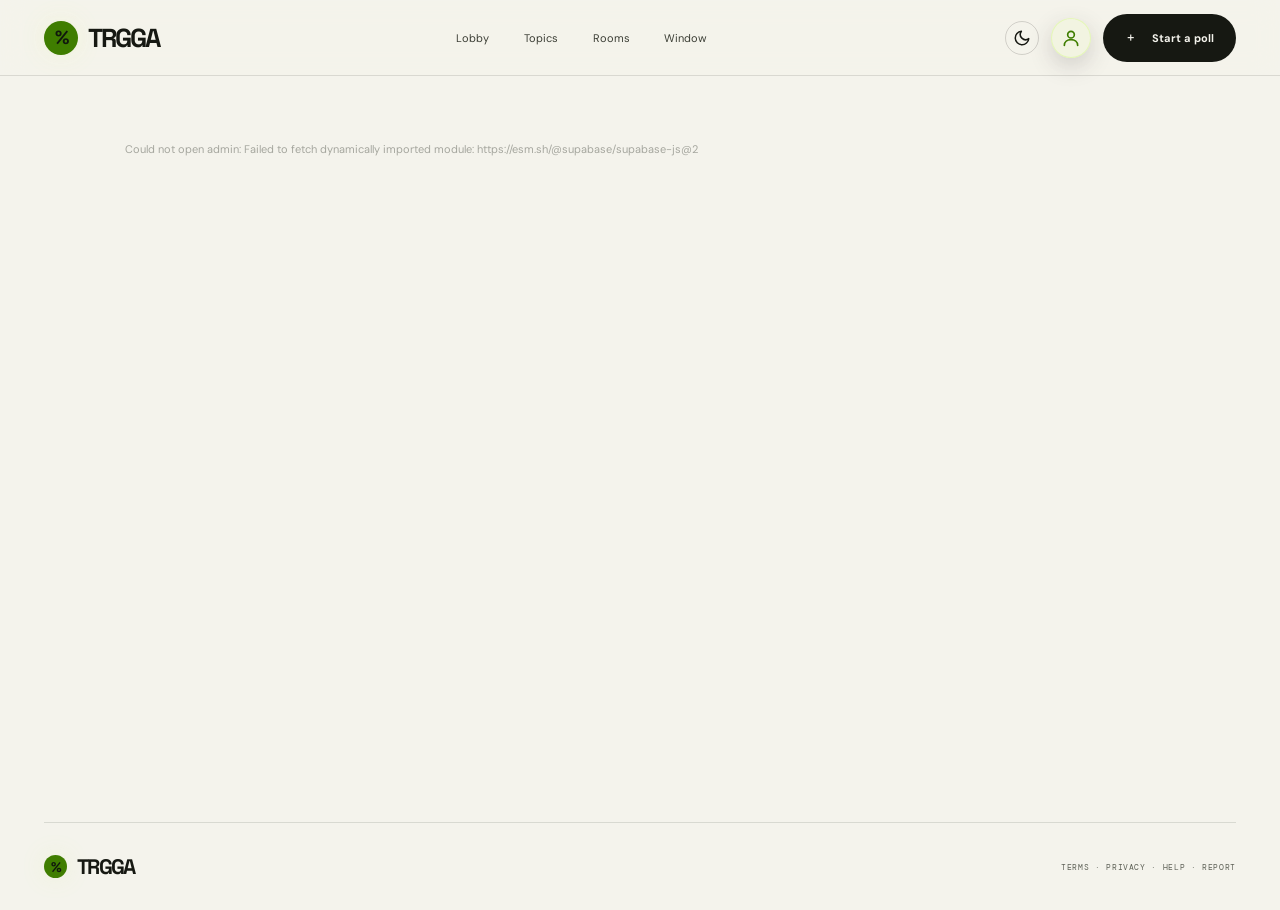
==== admin.html @ 1d407a71 "App-wide vibes: aurora glow, scroll progress, reveal, hover polish, vote confetti Co-authored-by: Co" ====
<!DOCTYPE html>
<html lang="en">
<head>
  <meta charset="UTF-8">
  <meta name="viewport" content="width=device-width, initial-scale=1.0">
  <meta name="theme-color" content="#11120f"><meta name="apple-mobile-web-app-title" content="Trgga"><link rel="manifest" href="manifest.webmanifest"><link rel="icon" href="icon-192.png" type="image/png"><link rel="apple-touch-icon" href="icon-192.png">
  <meta name="description" content="TRGGA admin control room.">
  <title>Admin — TRGGA</title>
  <link rel="preconnect" href="https://fonts.googleapis.com">
  <link rel="preconnect" href="https://fonts.gstatic.com" crossorigin>
  <link href="https://fonts.googleapis.com/css2?family=DM+Mono:wght@400;500&family=DM+Sans:wght@400;500;600;700;800&family=Space+Grotesk:wght@500;600;700&display=swap" rel="stylesheet">
  <link rel="stylesheet" href="style.css">
<script src="theme.js?v=2"></script></head>
<body class="profile-page admin-page">
  <header class="site-header">
    <a class="wordmark" href="index.html" aria-label="TRGGA home">TRGGA</a>
    <nav class="main-nav" aria-label="Main navigation">
      <a href="index.html">Lobby</a><a href="topics.html">Topics</a><a href="community.html">Rooms</a><a class="iwindow-link" href="window.html">Window</a>
    </nav>
    <div class="header-actions"><a class="button button-profile icon-only" href="profile.html" aria-label="Open your profile"><svg viewBox="0 0 24 24" width="20" height="20" fill="none" stroke="currentColor" stroke-width="2" stroke-linecap="round" stroke-linejoin="round" aria-hidden="true"><circle cx="12" cy="8" r="4"/><path d="M4 21c0-4.4 3.6-7 8-7s8 2.6 8 7"/></svg></a><a class="button button-dark button-small" href="create.html">＋ <span>Start a poll</span></a></div>
  </header>

  <main class="profile-shell">
    <div class="profile-status" id="admin-status" role="status" aria-live="polite">Checking access…</div>
    <section class="profile-signed-out" id="admin-gate" hidden><h1>Not authorised</h1><p>This area is for TRGGA admins only.</p><a class="button button-lime" href="index.html">Back to the Lobby</a></section>
    <div class="profile-dashboard" id="admin-panel" hidden>
      <section class="profile-hero"><div><span class="eyebrow"><span class="live-dot"></span> ADMIN ONLY</span><h1>Control room</h1><p class="profile-member-since">Moderate reported polls and publish official ones.</p></div></section>
      <section class="profile-panel"><div class="profile-panel-heading"><div><span class="eyebrow">AT A GLANCE</span><h2>Platform overview</h2></div></div><div class="stat-grid" id="admin-stats"></div><div class="daily-chart" id="admin-chart" aria-label="Votes per day, last 14 days"></div></section>
      <section class="profile-panel"><div class="profile-panel-heading"><div><span class="eyebrow">TRGGA DESK</span><h2>Official polls: how they are doing</h2></div></div><div class="admin-queue" id="admin-official"></div></section>
      <section class="profile-panel"><div class="profile-panel-heading"><div><span class="eyebrow">ALL POLLS</span><h2>Poll performance</h2></div></div><div class="admin-queue" id="admin-polls"></div></section>
      <section class="profile-panel"><div class="profile-panel-heading"><div><span class="eyebrow">COMMUNITY</span><h2>Newest members</h2></div></div><div class="admin-queue" id="admin-members"></div></section>
      <section class="profile-panel"><div class="profile-panel-heading"><div><span class="eyebrow">OFFICIAL POLL</span><h2>Publish from the TRGGA desk</h2></div></div>
        <form class="profile-form" id="official-form">
          <label for="official-question">Question<input id="official-question" maxlength="110" required></label>
          <fieldset class="official-options"><legend>Options (2-4) with optional images</legend>
<div class="official-row"><input class="official-option" maxlength="40" required placeholder="Option 1"><label class="official-image-label">Image<input class="official-image" type="file" accept="image/jpeg,image/png,image/webp"></label><img class="official-preview" alt="" hidden></div>
<div class="official-row"><input class="official-option" maxlength="40" required placeholder="Option 2"><label class="official-image-label">Image<input class="official-image" type="file" accept="image/jpeg,image/png,image/webp"></label><img class="official-preview" alt="" hidden></div>
<div class="official-row"><input class="official-option" maxlength="40" placeholder="Option 3 (optional)"><label class="official-image-label">Image<input class="official-image" type="file" accept="image/jpeg,image/png,image/webp"></label><img class="official-preview" alt="" hidden></div>
<div class="official-row"><input class="official-option" maxlength="40" placeholder="Option 4 (optional)"><label class="official-image-label">Image<input class="official-image" type="file" accept="image/jpeg,image/png,image/webp"></label><img class="official-preview" alt="" hidden></div>
</fieldset>
          <label for="official-tag">Label<select id="official-tag"><option>THE DAILY PULSE</option><option>THE GOAT DEBATE</option><option>FUTURE CHECK</option><option>CULTURE CHECK</option><option>BIG QUESTION</option><option selected>OFFICIAL POLL</option></select></label>
          <label for="official-category">Category<select id="official-category"></select></label>
          <label for="official-duration">Voting stays open<select id="official-duration"><option value="">No time limit</option><option value="24">24 hours</option><option value="72">3 days</option><option value="168">7 days</option></select></label>
          <p class="profile-form-status" id="official-status" role="status" aria-live="polite"></p>
          <button class="button button-lime button-small" type="submit">Publish ↗</button>
        </form></section>
      <section class="profile-panel"><div class="profile-panel-heading"><div><span class="eyebrow">FROM THE FOOTER FORM</span><h2>Member reports</h2></div></div><div class="admin-queue" id="admin-reports"></div></section>
      <section class="profile-panel"><div class="profile-panel-heading"><div><span class="eyebrow">MODERATION</span><h2>Reported polls</h2></div></div><div class="admin-queue" id="admin-queue"></div></section>
      <section class="profile-panel"><div class="profile-panel-heading"><div><span class="eyebrow">MODERATION</span><h2>Reported takes</h2></div></div><div class="admin-queue" id="admin-takes"></div></section>
    </div>
  </main>
  <footer class="site-footer shell"><a class="wordmark" href="index.html">TRGGA</a><span><a href="terms.html">TERMS</a> · <a href="privacy.html">PRIVACY</a> · <a href="help.html">HELP</a> · <a href="report.html">REPORT</a></span></footer>
  <script src="auth-config.js"></script>
  <script type="module" src="admin.js"></script>
  <script type="module" src="site-nav.js?v=7"></script>
</body>
</html>
---- style.css ----
:root {
  color-scheme: dark;
  --ink: #11120f;
  --paper: #f0f0e9;
  --muted: #92948b;
  --line: rgba(240, 240, 233, .13);
  --lime: #c8f169;
  --mono: "DM Mono", "Courier New", monospace;
  --display: "Space Grotesk", "DM Sans", sans-serif;
  --body: "DM Sans", Arial, sans-serif;
}

* { box-sizing: border-box; }
html { scroll-behavior: smooth; }
body { margin: 0; background: var(--ink); color: var(--paper); font-family: var(--body); -webkit-font-smoothing: antialiased; }
a { color: inherit; text-decoration: none; }
button, input, select { font: inherit; }
button, a { -webkit-tap-highlight-color: transparent; }
button:focus-visible, a:focus-visible, input:focus-visible, select:focus-visible { outline: 2px solid var(--lime); outline-offset: 4px; }
.shell { width: min(1216px, calc(100% - 80px)); margin-inline: auto; }
.announcement { height: 34px; background: var(--lime); color: #15170f; display: flex; align-items: center; justify-content: center; gap: 10px; font: 500 9px var(--mono); letter-spacing: .13em; }
.announcement .live-dot { background: #171a10; }
.announcement a { margin-left: 4px; font-weight: 500; text-decoration: underline; text-underline-offset: 3px; }
.live-dot { display: inline-block; width: 7px; height: 7px; border-radius: 50%; background: var(--lime); box-shadow: 0 0 12px rgba(200, 241, 105, .62); }
.site-header { height: 77px; padding: 0 max(40px, calc((100vw - 1216px) / 2)); display: flex; align-items: center; justify-content: space-between; border-bottom: 1px solid var(--line); }
.wordmark { display: inline-flex; align-items: center; gap: 9px; font: 700 27px var(--display); letter-spacing: -.09em; }
.wordmark::before { content: "%"; width: 27px; height: 27px; display: grid; place-items: center; border: 1px solid rgba(200,241,105,.55); border-radius: 50%; color: var(--lime); font: 700 17px/1 var(--display); letter-spacing: -.08em; }
.main-nav { display: flex; align-items: center; gap: 36px; height: 100%; }
.main-nav a, .nav-login { color: #92948b; font-size: 12px; transition: color .2s; }
.main-nav a:hover, .nav-login:hover, .main-nav a.active { color: var(--paper); }
.auth-checking a[href="login.html"], .is-signed-in a[href="login.html"] { display: none !important; }
.main-nav a.active { position: relative; }
.main-nav a.active::after { content: ""; position: absolute; height: 2px; left: 0; right: 0; bottom: -30px; background: var(--lime); }
.mobile-menu { display: none; }
.header-actions { display: flex; align-items: center; gap: 22px; }
.button { min-height: 48px; display: inline-flex; align-items: center; justify-content: center; gap: 23px; padding: 0 21px; border: 0; border-radius: 2px; font-size: 12px; font-weight: 700; cursor: pointer; transition: transform .2s, background .2s, color .2s; }
.button:hover { transform: translateY(-2px); }
.button-lime { background: var(--lime); color: #14160f; }
.button-lime:hover { background: #d8ff86; }
.button-dark { background: var(--paper); color: var(--ink); }
.button-dark:hover { background: var(--lime); }
.button-small { min-height: 37px; gap: 8px; padding-inline: 14px; font-size: 11px; }
.button-profile { min-height: 35px; gap: 9px; padding: 0 13px; border: 1px solid rgba(200,241,105,.42); background: rgba(200,241,105,.07); color: var(--lime); font-size: 10px; }
.button-profile:hover { border-color: var(--lime); background: rgba(200,241,105,.14); }
.button-profile span { color: var(--paper); }
.hero { min-height: 578px; position: relative; display: grid; grid-template-columns: 1.12fr .88fr; align-items: center; gap: 64px; padding-block: 75px 82px; }
.hero-copy { position: relative; z-index: 1; padding-top: 6px; }
.eyebrow { display: inline-flex; align-items: center; gap: 9px; color: var(--muted); font: 400 9px var(--mono); letter-spacing: .13em; }
.hero h1 { margin: 25px 0 19px; font: 600 clamp(52px, 6.1vw, 81px)/.98 var(--display); letter-spacing: -.075em; }
.highlight { color: var(--lime); }
.hero-description { max-width: 410px; color: #a5a69e; font-size: 14px; line-height: 1.8; }
.hero-actions { display: flex; align-items: center; gap: 26px; margin-top: 29px; }
.text-link { color: var(--paper); font-size: 11px; }
.text-link span { margin-left: 8px; color: var(--lime); }
.hero-proof { display: flex; align-items: center; gap: 15px; margin-top: 48px; }
.avatar-stack { display: flex; padding-left: 3px; }
.avatar-stack span { width: 29px; height: 29px; margin-left: -4px; border: 2px solid var(--ink); border-radius: 50%; display: grid; place-items: center; background: #474b3c; color: var(--lime); font: 500 10px var(--mono); }
.avatar-stack span:nth-child(2) { background: #755c4f; color: #ffe2c9; }
.avatar-stack span:nth-child(3) { background: #455d60; color: #d5f0ed; }
.avatar-stack span:nth-child(4) { background: #282a25; color: var(--paper); }
.hero-proof p { margin: 0; font-size: 10px; line-height: 1.65; }
.hero-proof p strong { font-weight: 600; }
.hero-proof p span { color: var(--muted); }
.pulse-card { min-height: 380px; position: relative; overflow: hidden; padding: 24px 27px; background: #c8f169; color: #15170f; display: flex; flex-direction: column; justify-content: space-between; isolation: isolate; }
.pulse-card::before { content: ""; position: absolute; z-index: -1; width: 310px; height: 310px; right: -129px; top: 84px; border: 1px solid rgba(17, 18, 15, .12); border-radius: 50%; box-shadow: 0 0 0 25px rgba(17,18,15,.025), 0 0 0 51px rgba(17,18,15,.025), 0 0 0 80px rgba(17,18,15,.022); }
.pulse-topline, .pulse-bottom { display: flex; align-items: center; justify-content: space-between; position: relative; z-index: 1; }
.pulse-topline .eyebrow { color: #414935; }
.pulse-date, .pulse-bottom { font: 400 8px var(--mono); letter-spacing: .09em; }
.pulse-question { position: relative; z-index: 1; margin: 37px 0 26px; font: 600 clamp(33px, 4vw, 47px)/1.03 var(--display); letter-spacing: -.07em; }
.serif-italic { font-family: Georgia, serif; font-weight: 400; font-style: italic; letter-spacing: -.06em; }
.meter-label { display: flex; align-items: center; justify-content: space-between; font: 500 8px var(--mono); letter-spacing: .08em; }
.meter-label strong { font: 600 17px var(--display); letter-spacing: -.05em; }
.meter-label small { font: 500 8px var(--mono); letter-spacing: .06em; }
.meter-track { height: 6px; margin-top: 9px; background: rgba(17, 18, 15, .15); }
.meter-track span { display: block; height: 100%; background: #171a10; }
.meter-caption { display: flex; justify-content: space-between; margin-top: 7px; color: #4c533d; font: 400 8px var(--mono); }
.pulse-bottom { margin-top: 27px; padding-top: 15px; border-top: 1px solid rgba(17, 18, 15, .2); }
.pulse-bottom > span { display: flex; align-items: center; gap: 7px; }
.pulse-bottom .live-dot { width: 6px; height: 6px; background: #171a10; box-shadow: none; }
.pulse-bottom a { font-weight: 500; }
.pulse-stamp { position: absolute; right: 12px; bottom: 63px; color: rgba(17, 18, 15, .045); font: 700 224px/.8 var(--display); letter-spacing: -.12em; pointer-events: none; }
.hero-index { position: absolute; bottom: 23px; left: 0; color: #63655e; font: 400 8px var(--mono); letter-spacing: .1em; }
.ticker { overflow: hidden; background: var(--lime); color: #14160f; }
.ticker-track { width: max-content; min-height: 42px; display: flex; align-items: center; gap: 32px; animation: marquee 37s linear infinite; font: 500 9px var(--mono); letter-spacing: .12em; }
.ticker-track b { margin-left: 29px; font-size: 12px; }
@keyframes marquee { to { transform: translateX(-50%); } }
.content-section { padding-block: 106px 94px; }
.section-heading { display: flex; align-items: flex-end; justify-content: space-between; }
.section-kicker { margin-bottom: 21px; }
.section-heading h2, .topics-intro h2 { margin: 0; font: 600 clamp(39px, 5vw, 57px)/1.02 var(--display); letter-spacing: -.075em; }
.section-aside { margin: 0 0 5px; color: var(--muted); font-size: 11px; line-height: 1.9; }
.feed-toolbar { display: flex; justify-content: space-between; align-items: center; gap: 20px; margin-top: 39px; padding: 14px 0; border-block: 1px solid var(--line); }
.filter-list { display: flex; gap: 7px; overflow-x: auto; scrollbar-width: none; }
.filter-list::-webkit-scrollbar { display: none; }
.filter-chip { flex: 0 0 auto; padding: 9px 12px; border: 1px solid transparent; border-radius: 2px; background: none; color: #888a82; font-size: 10px; cursor: pointer; }
.filter-chip:hover, .filter-chip.active { border-color: var(--line); color: var(--paper); }
.filter-chip.active { background: rgba(255,255,255,.05); }
.filter-count { margin-left: 6px; color: var(--lime); font: 400 8px var(--mono); }
.search-box { width: 190px; height: 34px; flex: 0 0 auto; display: flex; align-items: center; gap: 8px; padding: 0 10px; border: 1px solid var(--line); color: #8c8e85; }
.search-box > span { font-size: 19px; transform: rotate(-20deg); }
.search-box input { width: 100%; border: 0; outline: 0; background: transparent; color: var(--paper); font-size: 10px; }
.search-box input::placeholder { color: #777970; }
.poll-grid { display: grid; grid-template-columns: repeat(3, minmax(0, 1fr)); gap: 13px; margin-top: 14px; }
.poll-card { min-height: 275px; position: relative; display: flex; flex-direction: column; padding: 21px 19px 15px; background: #171814; border: 1px solid rgba(240,240,233,.08); transition: border-color .2s, transform .2s; }
.poll-card:hover { border-color: rgba(200,241,105,.4); transform: translateY(-3px); }
.poll-card-top { display: flex; justify-content: space-between; gap: 8px; }
.poll-label, .category-label { font: 400 8px var(--mono); letter-spacing: .1em; }
.poll-label { color: var(--lime); }
.category-label { color: #777970; }
.poll-question { min-height: 51px; margin: 18px 0 6px; font: 600 19px/1.25 var(--display); letter-spacing: -.045em; }
.poll-meta { margin: 0 0 16px; color: #74766e; font: 400 8px var(--mono); letter-spacing: .03em; }
.poll-options { display: grid; gap: 7px; }
.poll-option { position: relative; overflow: hidden; width: 100%; min-height: 38px; display: flex; align-items: stretch; gap: 11px; padding: 9px; border: 1px solid rgba(240,240,233,.13); background: transparent; color: var(--paper); text-align: left; cursor: pointer; }
.poll-option:not(:disabled):hover { border-color: var(--lime); }
.poll-option:disabled { cursor: default; }
.option-content { position: relative; z-index: 1; min-width: 0; flex: 1; display: grid; align-content: center; gap: 8px; }
.option-image { width: 100%; max-height: 104px; aspect-ratio: 16 / 9; display: block; object-fit: cover; background: #25271f; }
.option-top { position: relative; z-index: 1; display: flex; justify-content: space-between; gap: 10px; font-size: 10px; }
.option-percent { color: #92948b; font: 400 9px var(--mono); }
.option-track { position: absolute; inset: 0; }
.option-fill { display: block; height: 100%; background: rgba(200,241,105,.13); transition: width .55s cubic-bezier(.2,.75,.25,1); }
.poll-option.selected { border-color: rgba(200,241,105,.6); }
.poll-option.selected .option-percent { color: var(--lime); }
.poll-card-footer { display: flex; justify-content: space-between; gap: 10px; margin-top: auto; padding-top: 15px; color: #777970; font: 400 7px var(--mono); letter-spacing: .06em; }
.poll-share { display: flex; align-items: center; gap: 7px; flex-wrap: wrap; margin-top: 12px; }
.poll-share-native, .poll-share-link { min-height: 27px; display: inline-flex; align-items: center; justify-content: center; padding: 0 9px; border: 1px solid rgba(200,241,105,.25); background: transparent; color: #d7e9b1; font: 500 8px var(--mono); cursor: pointer; }
.poll-share-native:hover, .poll-share-link:hover { border-color: var(--lime); color: var(--lime); }
.vote-hint { color: #a9aaa3; }
.poll-report { position: relative; flex: 0 0 auto; }
.poll-report summary { color: #7d7f76; cursor: pointer; list-style: none; font: 400 16px/1 var(--mono); padding: 2px 6px; }
.poll-report summary::-webkit-details-marker { display: none; }
.poll-report summary:hover { color: var(--lime); }
.report-form { position: absolute; z-index: 3; right: 0; bottom: 19px; width: 210px; display: grid; gap: 7px; padding: 11px; border: 1px solid var(--line); background: #11120f; box-shadow: 0 10px 26px #0009; }
.report-form select, .report-form textarea { width: 100%; min-height: 30px; padding: 7px; border: 1px solid var(--line); background: #171814; color: var(--paper); font: 400 9px var(--body); }
.report-form textarea { min-height: 55px; resize: vertical; }
.report-form button { min-height: 29px; border: 0; background: var(--lime); color: var(--ink); font-size: 9px; font-weight: 700; cursor: pointer; }
.report-form button:disabled { cursor: wait; opacity: .65; }
.report-message { color: #c4c5bd; font: 400 8px/1.5 var(--body); }
.poll-option.selected ~ .poll-option .option-fill { background: rgba(240,240,233,.1); }
.empty-state { padding: 52px 20px; text-align: center; }
.empty-state > span { font: 600 22px var(--display); }
.empty-state p { color: var(--muted); font-size: 12px; }
.empty-state .button { margin-top: 12px; }
.feed-footer { display: flex; justify-content: space-between; margin-top: 23px; color: #777970; font: 400 8px var(--mono); letter-spacing: .07em; }
.feed-footer a { color: var(--paper); font: 500 10px var(--body); letter-spacing: 0; }
.feed-footer a span { margin-left: 8px; color: var(--lime); }
.manifesto { position: relative; overflow: hidden; background: #20221b; }
.manifesto-inner { position: relative; min-height: 395px; display: flex; flex-direction: column; align-items: flex-start; justify-content: center; padding-block: 65px; }
.manifesto .eyebrow { color: var(--lime); }
.manifesto h2 { position: relative; z-index: 1; margin: 19px 0 13px; font: 600 clamp(43px, 5vw, 62px)/.99 var(--display); letter-spacing: -.075em; }
.manifesto h2 span { color: var(--lime); font-family: Georgia, serif; font-weight: 400; font-style: italic; }
.manifesto p { position: relative; z-index: 1; max-width: 390px; margin: 0 0 24px; color: #a4a69c; font-size: 12px; line-height: 1.8; }
.manifesto-orbit { position: absolute; width: 330px; height: 330px; right: 9%; top: 32px; border: 1px solid rgba(200,241,105,.19); border-radius: 50%; color: #aab290; font: 400 8px var(--mono); letter-spacing: .13em; }
.manifesto-orbit::before, .manifesto-orbit::after { content: ""; position: absolute; inset: 32px; border: 1px solid rgba(200,241,105,.12); border-radius: 50%; }
.manifesto-orbit::after { inset: 72px; }
.manifesto-orbit span { position: absolute; }
.manifesto-orbit span:nth-child(1) { top: 14%; left: 37%; }
.manifesto-orbit span:nth-child(2) { right: -8%; top: 50%; }
.manifesto-orbit span:nth-child(3) { bottom: 12%; left: 39%; }
.manifesto-orbit i { position: absolute; top: 43%; left: 43%; color: var(--lime); font-size: 46px; font-style: normal; }
.topics-section { display: grid; grid-template-columns: .7fr 1.3fr; gap: 58px; padding-block: 102px; }
.topics-intro .eyebrow { margin-bottom: 20px; }
.topics-intro h2 { margin-bottom: 24px; }
.topic-grid { display: grid; grid-template-columns: 1fr 1fr; gap: 10px; }
.topic-tile { min-height: 185px; position: relative; overflow: hidden; display: flex; flex-direction: column; justify-content: space-between; padding: 16px; transition: transform .2s; }
.topic-tile:hover { transform: translateY(-3px); }
.topic-culture { background: #c8f169; color: #14160f; }
.topic-sports { background: #303c37; }
.topic-music { background: #4b3835; }
.topic-tech { background: #d8d0be; color: #14160f; }
.topic-number, .topic-link { position: relative; z-index: 1; font: 400 8px var(--mono); letter-spacing: .1em; }
.topic-tile strong { position: relative; z-index: 1; font: 600 21px/1.05 var(--display); letter-spacing: -.05em; }
.topic-link { letter-spacing: 0; }
.topic-art { position: absolute; right: -6px; top: 15px; color: rgba(17,18,15,.1); font: 170px/.8 var(--display); }
.topic-sports .topic-art, .topic-music .topic-art { color: rgba(240,240,233,.1); }
.closing-cta { min-height: 158px; position: relative; overflow: hidden; display: flex; align-items: center; justify-content: space-between; gap: 20px; margin-bottom: 54px; padding: 28px 36px; background: var(--lime); color: #14160f; }
.closing-cta .eyebrow { color: #515a3f; }
.closing-cta h2 { margin: 8px 0 0; font: 600 38px/.98 var(--display); letter-spacing: -.075em; }
.closing-mark { position: absolute; right: 26%; top: -44px; color: rgba(17,18,15,.05); font: 700 185px/.9 var(--display); letter-spacing: -.12em; pointer-events: none; }
.closing-cta .button { position: relative; z-index: 1; }
.site-footer { min-height: 76px; display: flex; align-items: center; justify-content: space-between; gap: 20px; border-top: 1px solid var(--line); color: #73756d; font: 400 8px var(--mono); letter-spacing: .08em; }
.site-footer .wordmark { color: var(--paper); font: 700 21px var(--display); }
.site-footer .wordmark::before { width: 23px; height: 23px; font-size: 14px; }
.backend-notice { display: flex; align-items: center; gap: 10px; margin-top: 18px; padding: 11px 13px; border: 1px solid var(--line); color: #b5b7ad; font-size: 10px; }
.backend-notice[hidden] { display: none; }
.backend-notice[data-mode="demo"] { border-color: rgba(200,241,105,.22); }
.backend-notice[data-mode="live"] { border-color: rgba(123,195,149,.3); }
.backend-notice[data-mode="error"] { border-color: rgba(240,133,112,.45); color: #f1b0a3; }
.backend-indicator { width: 7px; height: 7px; flex: 0 0 auto; border-radius: 50%; background: var(--lime); }
.backend-notice[data-mode="live"] .backend-indicator { background: #81d39d; }
.backend-notice[data-mode="error"] .backend-indicator { background: #f08570; }
.backend-message { flex: 1; line-height: 1.5; }
.backend-notice > a { flex: 0 0 auto; color: var(--lime); font-size: 9px; }

/* Shared styles for supporting pages. */
.navbar { min-height: 77px; display: flex; align-items: center; justify-content: space-between; padding: 0 max(28px, calc((100vw - 1120px) / 2)); border-bottom: 1px solid var(--line); }
.navbar .logo { font: 700 27px var(--display); letter-spacing: -.09em; }
.nav-links { display: flex; align-items: center; gap: 28px; }
.nav-links a { color: var(--muted); font-size: 12px; }
.nav-links a:hover, .nav-links a.active { color: var(--paper); }
.hero-small { width: min(1120px, calc(100% - 56px)); margin: 76px auto 30px; }
.hero-small h1 { margin: 0; font: 600 clamp(44px, 7vw, 72px)/1 var(--display); letter-spacing: -.075em; }
.hero-small p, .auth-card > p { color: var(--muted); }
.card-grid, .topic-list, .feed, .stats-grid { width: min(1120px, calc(100% - 56px)); margin: 28px auto 70px; display: grid; grid-template-columns: repeat(auto-fit,minmax(210px,1fr)); gap: 12px; }
.glass-card { padding: 22px; border: 1px solid var(--line); background: #171814; }
.card-grid .glass-card, .topic-list .glass-card { display: flex; min-height: 104px; flex-direction: column; justify-content: space-between; gap: 12px; font-weight: 600; transition: border-color .2s, transform .2s; }
.card-grid .glass-card:hover, .topic-list .glass-card:hover { transform: translateY(-2px); border-color: rgba(200,241,105,.45); }
.card-grid .topic-link, .topic-list .topic-link { color: var(--lime); }
.card-grid .category-card { min-height: 150px; position: relative; display: flex; align-items: flex-start; gap: 7px; overflow: hidden; padding: 16px; }
.category-card-number { color: #7d7f76; font: 400 8px var(--mono); letter-spacing: .09em; }
.category-card strong { position: relative; z-index: 1; margin-top: 8px; font: 600 19px var(--display); letter-spacing: -.05em; }
.category-card-symbol { position: absolute; top: 18px; right: 12px; color: rgba(200,241,105,.13); font: 100px/.8 var(--display); }
.category-card .topic-link { position: relative; z-index: 1; margin-top: auto; font-size: 9px; }
.category-load-error { grid-column: 1/-1; color: #f1b0a3; font-size: 12px; }
.auth-container { min-height: 100vh; display: grid; place-items: center; padding: 24px; }
.auth-card { width: min(420px,100%); display: grid; gap: 14px; padding: 32px; }
.auth-card h1 { margin: 0; font: 600 34px var(--display); letter-spacing: -.06em; }
.auth-card input, .auth-card select, .create-form input, .create-form select, .create-form textarea { width: 100%; min-height: 44px; padding: 11px 12px; border: 1px solid var(--line); border-radius: 0; background: #10110e; color: var(--paper); }
.primary-btn { min-height: 44px; border: 0; background: var(--lime); color: var(--ink); font-weight: 700; cursor: pointer; }
.auth-switch { font-size: 12px; }
.auth-switch a { color: var(--lime); }
.profile-header { padding: 65px 24px 30px; text-align: center; }
.profile-header h1 { margin-bottom: 5px; font: 600 36px var(--display); }
.avatar { width: 72px; height: 72px; margin: auto; display: grid; place-items: center; border-radius: 50%; background: var(--lime); color: var(--ink); font: 600 24px var(--display); }
.stats-grid { grid-template-columns: repeat(3,1fr); }
.feed .glass-card h3 { color: var(--lime); }
.create-form { display: grid; gap: 13px; }
.create-form label { display: grid; gap: 7px; color: #c4c5bd; font-size: 11px; }
.create-form textarea { min-height: 96px; resize: vertical; }
.choice-builder { display: grid; gap: 10px; }
.choice-builder-heading { display: flex; align-items: center; justify-content: space-between; gap: 10px; }
.choice-add { min-height: 30px; padding: 0 9px; border: 1px solid var(--line); background: transparent; color: var(--lime); font-size: 9px; cursor: pointer; }
.choice-add:disabled { cursor: default; opacity: .45; }
.choice-inputs { display: grid; grid-template-columns: 1fr 1fr; gap: 10px; }
.choice-image-guidance { margin: -4px 0 0; color: var(--muted); font-size: 9px; line-height: 1.6; }
.choice-field { min-width: 0; display: grid; align-content: start; gap: 8px; padding: 12px; border: 1px solid var(--line); background: #11120f; }
.choice-field > label { color: #c4c5bd; font-size: 10px; }
.choice-field > input[name="options"] { width: 100%; min-height: 43px; padding: 11px 12px; border: 1px solid var(--line); background: #10110e; color: var(--paper); font-size: 11px; }
.choice-image-actions { display: flex; gap: 7px; }
.choice-image-trigger, .choice-image-remove { min-height: 29px; padding: 0 9px; border: 1px solid rgba(200,241,105,.24); background: rgba(200,241,105,.035); color: #d7e9b1; font-size: 9px; cursor: pointer; }
.choice-image-remove { border-color: var(--line); background: transparent; color: #d1a89f; }
.choice-image-trigger:hover, .choice-image-remove:hover { border-color: var(--lime); }
.choice-image-preview { width: 100%; max-height: 130px; aspect-ratio: 16 / 9; display: block; object-fit: cover; background: #25271f; }
.choice-image-preview[hidden], .choice-image-trigger[hidden], .choice-image-remove[hidden], .choice-remove[hidden] { display: none; }
.choice-remove { justify-self: start; min-height: 24px; padding-inline: 7px; border: 0; background: transparent; color: #d1a89f; font-size: 9px; cursor: pointer; }
.choice-remove:hover { color: var(--paper); }
.form-note { min-height: 17px; color: var(--lime); font-size: 11px; }
.create-back { color: var(--muted); font-size: 11px; }
.create-layout { min-height: calc(100vh - 154px); display: grid; grid-template-columns: 1fr .85fr; align-items: center; gap: 90px; padding-block: 70px; }
.create-intro h1 { margin: 24px 0 18px; font: 600 clamp(57px, 7vw, 83px)/.94 var(--display); letter-spacing: -.08em; }
.create-intro > p { max-width: 380px; color: #a5a69e; font-size: 13px; line-height: 1.8; }
.create-tip { display: flex; align-items: flex-start; gap: 15px; max-width: 360px; margin-top: 30px; }
.create-tip > span { padding-top: 2px; color: var(--lime); font: 400 9px var(--mono); }
.create-tip p { margin: 0; color: var(--muted); font-size: 10px; line-height: 1.8; }
.create-tip strong { color: var(--paper); font-size: 11px; font-weight: 600; }
.create-panel { padding: 25px; border: 1px solid var(--line); background: #171814; }
.create-panel-heading { display: flex; justify-content: space-between; padding-bottom: 17px; border-bottom: 1px solid var(--line); }
.panel-step, .field-count { color: #777970; font: 400 8px var(--mono); letter-spacing: .07em; }
.create-panel .create-form { gap: 18px; padding-top: 20px; }
.create-form label { color: #c4c5bd; font-size: 10px; }
.create-form label > .field-count { float: right; }
.create-form input, .create-form select, .create-form textarea { min-height: 43px; font-size: 11px; }
.create-form textarea { min-height: 112px; }
.create-form input::placeholder, .create-form textarea::placeholder { color: #66685f; }
.create-disclaimer { margin: 0; color: #777970; font-size: 9px; line-height: 1.7; }
.create-form .form-note { margin: -10px 0 0; }
.create-submit { width: 100%; justify-content: space-between; }
.auth-layout { min-height: calc(100vh - 154px); display: grid; grid-template-columns: 1fr .82fr; align-items: center; gap: 100px; padding-block: 65px; }
.auth-intro h1 { margin: 25px 0 17px; font: 600 clamp(55px, 6.8vw, 80px)/.96 var(--display); letter-spacing: -.08em; }
.auth-intro > p { max-width: 390px; color: #a5a69e; font-size: 13px; line-height: 1.8; }
.auth-pullquote { display: flex; align-items: flex-start; gap: 14px; margin-top: 62px; }
.auth-pullquote > span { color: var(--lime); font: 600 42px/.8 Georgia,serif; }
.auth-pullquote p { margin: 0; color: #c4c5bd; font-size: 12px; line-height: 1.8; }
.auth-aside-note { max-width: 400px; display: flex; justify-content: space-between; gap: 10px; margin-top: 45px; padding-top: 12px; border-top: 1px solid var(--line); color: #777970; font: 400 8px var(--mono); letter-spacing: .07em; }
.auth-panel { padding: 29px; border: 1px solid var(--line); background: #171814; }
.auth-panel-logo { display: inline-block; margin-bottom: 30px; }
.auth-panel > .eyebrow { display: flex; color: var(--lime); }
.auth-panel h2 { margin: 11px 0 5px; font: 600 34px var(--display); letter-spacing: -.065em; }
.auth-panel-copy { margin: 0 0 21px; color: var(--muted); font-size: 11px; }
.oauth-options { display: grid; gap: 9px; }
.oauth-button { width: 100%; min-height: 47px; display: flex; align-items: center; gap: 11px; padding: 0 12px; border: 1px solid rgba(240,240,233,.16); background: #11120f; color: var(--paper); text-align: left; font-size: 11px; cursor: pointer; transition: background .2s, border-color .2s; }
.oauth-button:hover:not(:disabled) { border-color: var(--lime); background: #20221b; }
.oauth-button:disabled { cursor: wait; opacity: .65; }
.oauth-button[hidden], .auth-signout[hidden] { display: none; }
.oauth-button > span:nth-child(2) { flex: 1; }
.oauth-button small { color: var(--muted); font-size: 9px; }
.oauth-mark { width: 22px; height: 22px; display: grid; place-items: center; font-weight: 700; font-size: 14px; }
.google-mark { color: #91a9ff; }
.meta-mark { color: #77a9ff; font: 700 22px Arial,sans-serif; }
.x-mark { color: var(--paper); font-size: 16px; }
.oauth-arrow { color: #82847b; font-size: 12px; }
.auth-status { min-height: 38px; margin: 14px 0 0; color: #a6a89f; font-size: 10px; line-height: 1.6; }
.auth-signout { min-height: 35px; padding: 0 12px; border: 1px solid var(--line); background: transparent; color: var(--paper); font-size: 10px; cursor: pointer; }
.auth-signout:hover { border-color: var(--lime); }
.auth-divider { display: flex; align-items: center; gap: 12px; margin-top: 19px; color: #777970; font: 400 8px var(--mono); letter-spacing: .09em; }
.auth-divider::before, .auth-divider::after { content: ""; height: 1px; flex: 1; background: var(--line); }
.auth-browse { display: flex; justify-content: space-between; gap: 10px; margin-top: 17px; font-size: 10px; }
.auth-browse span { color: var(--lime); }
.auth-footnote { margin: 21px 0 0; color: #777970; font-size: 9px; line-height: 1.7; }
.profile-shell { width: min(1030px, calc(100% - 56px)); min-height: calc(100vh - 154px); margin: 0 auto; padding: 64px 0 76px; }
.profile-status { margin-bottom: 20px; color: #a5a69e; font-size: 11px; line-height: 1.7; }
.profile-status[data-mode="error"] { color: #ffb6a6; }
.profile-signed-out { max-width: 610px; padding: 65px 0; }
.profile-signed-out > .eyebrow { display: flex; color: var(--lime); }
.profile-signed-out h1 { margin: 25px 0 18px; font: 600 clamp(54px, 7vw, 80px)/.96 var(--display); letter-spacing: -.08em; }
.profile-signed-out > p { max-width: 420px; margin-bottom: 28px; color: #a5a69e; font-size: 13px; line-height: 1.8; }
.profile-dashboard[hidden], .profile-signed-out[hidden] { display: none; }
.profile-hero { display: flex; align-items: center; justify-content: space-between; gap: 20px; padding: 4px 0 31px; border-bottom: 1px solid var(--line); }
.profile-identity { display: flex; align-items: center; gap: 22px; min-width: 0; }
.profile-avatar { width: 88px; height: 88px; flex: 0 0 auto; display: grid; place-items: center; overflow: hidden; border: 1px solid rgba(200,241,105,.5); border-radius: 50%; background: #24271d; color: var(--lime); font: 600 28px var(--display); }
.profile-avatar img { width: 100%; height: 100%; object-fit: cover; }
.profile-identity .eyebrow { display: flex; color: var(--lime); }
.profile-identity h1 { margin: 8px 0 3px; overflow-wrap: anywhere; font: 600 clamp(30px, 5vw, 46px)/1 var(--display); letter-spacing: -.07em; }
.profile-member-since { margin: 8px 0 0; color: #85877d; font: 400 8px var(--mono); letter-spacing: .08em; }
.profile-bio-display { max-width: 500px; margin: 11px 0 0; color: #c4c5bd; font-size: 11px; line-height: 1.65; overflow-wrap: anywhere; }
.profile-bio-display[hidden] { display: none; }
.profile-stats { display: grid; grid-template-columns: repeat(3, 1fr); margin: 23px 0; border: 1px solid var(--line); }
.profile-stat { min-height: 112px; display: flex; flex-direction: column; justify-content: space-between; padding: 18px 20px; }
.profile-stat + .profile-stat { border-left: 1px solid var(--line); }
.profile-stat > span { color: #85877d; font: 400 8px var(--mono); letter-spacing: .09em; }
.profile-stat strong { font: 600 34px/1 var(--display); letter-spacing: -.06em; }
.profile-content { display: grid; grid-template-columns: minmax(260px, .78fr) minmax(0, 1.22fr); align-items: start; gap: 15px; }
.profile-panel { min-width: 0; padding: 23px; border: 1px solid var(--line); background: #171814; }
.profile-panel-heading { display: flex; align-items: end; justify-content: space-between; gap: 12px; padding-bottom: 16px; border-bottom: 1px solid var(--line); }
.profile-panel-heading .eyebrow { color: var(--lime); }
.profile-panel-heading h2 { margin: 7px 0 0; font: 600 23px var(--display); letter-spacing: -.05em; }
.profile-panel-heading .text-link { flex: 0 0 auto; font-size: 10px; }
.profile-form { display: grid; gap: 16px; padding-top: 19px; }
.profile-form label { display: grid; gap: 8px; color: #c4c5bd; font-size: 10px; }
.profile-form input, .profile-form textarea { width: 100%; min-height: 43px; padding: 11px 12px; border: 1px solid var(--line); border-radius: 0; background: #10110e; color: var(--paper); font-size: 11px; }
.profile-form textarea { min-height: 95px; resize: vertical; }
.profile-form input:focus, .profile-form textarea:focus { outline: 2px solid var(--lime); outline-offset: 2px; }
.profile-form input::placeholder, .profile-form textarea::placeholder { color: #66685f; }
.profile-field-note { color: #777970; font: 400 7px var(--mono); letter-spacing: .07em; }
.profile-form-status { min-height: 15px; margin: -4px 0 0; color: var(--lime); font-size: 9px; line-height: 1.6; }
.profile-form .button { justify-self: start; }
.profile-form .button:disabled, .profile-hero .auth-signout:disabled { cursor: wait; opacity: .6; }
.profile-activity-list { display: grid; }
.profile-activity-item { display: flex; align-items: flex-start; justify-content: space-between; gap: 14px; padding: 17px 0; border-bottom: 1px solid var(--line); }
.profile-activity-item:last-child { border-bottom: 0; }
.profile-activity-main { min-width: 0; }
.profile-activity-kind, .profile-activity-date { color: #85877d; font: 400 7px var(--mono); letter-spacing: .08em; }
.profile-activity-item h3 { margin: 7px 0; overflow-wrap: anywhere; font: 500 14px/1.45 var(--display); }
.profile-activity-item p { margin: 0; color: var(--muted); font-size: 8px; line-height: 1.6; }
.profile-activity-date { flex: 0 0 auto; padding-top: 1px; white-space: nowrap; }
.profile-empty { margin: 18px 0 3px; color: var(--muted); font-size: 10px; line-height: 1.7; }
.supporting-hero { min-height: 310px; display: flex; flex-direction: column; align-items: flex-start; justify-content: center; margin-top: 0; margin-bottom: 26px; }
.supporting-hero h1 { margin: 20px 0 14px; font: 600 clamp(52px, 7vw, 78px)/.96 var(--display); letter-spacing: -.08em; }
.supporting-hero p { max-width: 520px; margin: 0; color: #a5a69e; font-size: 13px; line-height: 1.8; }
.card-grid.shell, .topic-list.shell { width: min(1120px, calc(100% - 56px)); margin: 8px auto 72px; }
.topic-list.shell { grid-template-columns: repeat(3, minmax(0, 1fr)); }
.topic-poll-card { min-height: 172px; justify-content: space-between; gap: 20px; transition: transform .2s, border-color .2s; }
.topic-poll-card:hover { transform: translateY(-3px); border-color: rgba(200,241,105,.45); }
.topic-poll-card > strong { font: 600 19px/1.3 var(--display); letter-spacing: -.04em; }
.topic-poll-image { width: 100%; max-height: 130px; aspect-ratio: 16 / 9; object-fit: cover; background: #25271f; }
.topic-poll-tag, .topic-poll-card .topic-link { color: var(--lime); font: 400 8px/1.6 var(--mono); letter-spacing: .06em; }
.topic-poll-card .topic-link { color: #9da095; }
.community-invite { display: grid; grid-template-columns: repeat(2, minmax(0, 1fr)); gap: 14px; margin-bottom: 74px; }
.community-card { min-height: 270px; display: flex; flex-direction: column; align-items: flex-start; padding: 26px; border: 1px solid var(--line); background: #1a1b17; }
.community-card-lime { border-color: var(--lime); background: var(--lime); color: var(--ink); }
.community-card .eyebrow { color: #92948b; }
.community-card-lime .eyebrow { color: #4e573d; }
.community-card h2 { margin: 34px 0 10px; font: 600 clamp(29px, 4vw, 42px)/1.02 var(--display); letter-spacing: -.07em; }
.community-card p { max-width: 350px; margin: 0 0 22px; color: #a5a69e; font-size: 11px; line-height: 1.75; }
.community-card-lime p { color: #46503a; }
.community-card .button { margin-top: auto; }
.community-guidelines { display: grid; grid-template-columns: 1fr 1fr; gap: 45px; align-items: center; margin-bottom: 74px; padding: 29px 0; border-block: 1px solid var(--line); }
.community-guidelines .eyebrow { color: var(--lime); }
.community-guidelines h2 { margin: 14px 0 0; font: 600 clamp(35px, 5vw, 52px)/.99 var(--display); letter-spacing: -.075em; }
.community-guidelines > p { max-width: 460px; color: #a5a69e; font-size: 12px; line-height: 1.9; }
.profile-discoverable-control { display: flex !important; align-items: flex-start; gap: 10px !important; padding: 12px; border: 1px solid var(--line); background: rgba(200,241,105,.035); }
.profile-discoverable-control > input { width: 16px !important; min-height: 16px !important; flex: 0 0 auto; margin: 2px 0 0; accent-color: var(--lime); }
.profile-discoverable-control > span { display: grid; gap: 6px; }
.profile-discoverable-control strong { color: var(--paper); font-size: 10px; font-weight: 600; }
.profile-discoverable-control small { color: var(--muted); font-size: 9px; font-weight: 400; line-height: 1.6; }
.profile-directory-link { display: inline-flex; margin-top: 17px; color: var(--lime); font-size: 10px; }
.member-directory { margin-bottom: 72px; }
.directory-heading { display: flex; align-items: flex-end; justify-content: space-between; gap: 22px; margin-bottom: 22px; }
.directory-heading .eyebrow { color: var(--lime); }
.directory-heading h2 { margin: 12px 0 6px; font: 600 clamp(34px, 5vw, 50px)/1 var(--display); letter-spacing: -.07em; }
.directory-heading p { margin: 0; color: var(--muted); font-size: 11px; line-height: 1.7; }
.directory-search { width: 220px; min-height: 39px; flex: 0 0 auto; display: flex; align-items: center; gap: 9px; padding: 0 10px; border: 1px solid var(--line); color: var(--muted); }
.directory-search > span { font-size: 17px; }
.directory-search input { width: 100%; border: 0; outline: 0; background: transparent; color: var(--paper); font-size: 10px; }
.member-grid { display: grid; grid-template-columns: repeat(3, minmax(0, 1fr)); gap: 11px; }
.member-card { min-width: 0; min-height: 133px; display: flex; align-items: flex-start; gap: 13px; padding: 16px; border: 1px solid var(--line); background: #171814; transition: transform .2s, border-color .2s; }
.member-card:hover { transform: translateY(-2px); border-color: rgba(200,241,105,.45); }
.member-avatar { width: 42px; height: 42px; flex: 0 0 auto; display: grid; place-items: center; overflow: hidden; border: 1px solid rgba(200,241,105,.4); border-radius: 50%; background: #24271d; color: var(--lime); font: 600 13px var(--display); }
.member-avatar img { width: 100%; height: 100%; object-fit: cover; }
.member-identity { min-width: 0; flex: 1; display: grid; gap: 5px; }
.member-identity strong { overflow: hidden; color: var(--paper); font: 600 14px var(--display); text-overflow: ellipsis; white-space: nowrap; }
.member-bio { display: -webkit-box; overflow: hidden; color: #a5a69e; font-size: 9px; line-height: 1.55; -webkit-box-orient: vertical; -webkit-line-clamp: 2; }
.member-stats { color: #85877d; font: 400 7px var(--mono); letter-spacing: .045em; }
.member-arrow { margin-left: auto; color: var(--lime); font-size: 13px; }
.member-profile-shell { max-width: 900px; }
.member-profile-hero { justify-content: flex-start; }
.member-public-stats { width: 100%; grid-template-columns: repeat(2, 1fr); margin: 23px 0; border: 1px solid var(--line); }
.member-polls-panel { margin-top: 21px; }
.member-poll-list { display: grid; grid-template-columns: repeat(2, minmax(0, 1fr)); gap: 10px; padding-top: 17px; }
.member-poll { min-width: 0; padding: 15px; border: 1px solid var(--line); background: #11120f; }
.member-poll h3 { margin: 10px 0 0; font: 500 15px/1.45 var(--display); overflow-wrap: anywhere; }
@media (max-width: 900px) {
  .shell { width: min(100% - 48px, 720px); }
  .site-header { padding-inline: 24px; }
  .main-nav { gap: 12px; }
  .main-nav a { font-size: 10px; }
  .header-actions { gap: 9px; }
  .header-actions .nav-login { display: none; }
  .button-profile { padding-inline: 9px; }
  .header-actions .button-dark { padding-inline: 9px; }
  .hero { grid-template-columns: 1fr  .85fr; gap: 28px; }
  .poll-grid { grid-template-columns: repeat(2,minmax(0,1fr)); }
  .topics-section { grid-template-columns: 1fr; gap: 30px; }
  .topics-intro { display: grid; grid-template-columns: 1fr auto; align-items: end; }
  .topics-intro .eyebrow { grid-column: 1/-1; }
  .topics-intro h2 { margin-bottom: 0; }
  .topics-intro .text-link { margin-bottom: 7px; }
  .create-layout { min-height: calc(100vh - 154px); grid-template-columns: 1fr 1fr; gap: 32px; }
  .auth-layout { grid-template-columns: 1fr .95fr; gap: 40px; }
}
@media (max-width: 620px) {
  .shell { width: calc(100% - 36px); }
  .announcement { font-size: 7px; letter-spacing: .07em; }
  .site-header { height: 64px; padding-inline: 18px; }
  .wordmark { font-size: 23px; }
  .main-nav { display: none; }
  .mobile-menu { display: block; position: relative; margin-left: auto; margin-right: 15px; }
  .mobile-menu summary { list-style: none; color: #c4c5bd; font-size: 11px; cursor: pointer; }
  .mobile-menu summary::-webkit-details-marker { display: none; }
  .mobile-menu summary span { margin-left: 4px; color: var(--lime); }
  .mobile-menu nav { position: absolute; z-index: 5; top: 29px; right: -5px; width: 170px; display: grid; gap: 0; padding: 7px; border: 1px solid var(--line); background: #171814; box-shadow: 0 14px 30px #0008; }
  .mobile-menu nav a { padding: 11px; color: var(--paper); font-size: 11px; }
  .mobile-menu nav a:hover { background: rgba(200,241,105,.1); }
  .mobile-menu nav .mobile-profile-link { color: var(--lime); }
  .header-actions { gap: 14px; }
  .header-actions .nav-login, .header-actions .button-profile { display: none; }
  .button-small { min-height: 34px; padding-inline: 11px; }
  .hero { min-height: auto; grid-template-columns: 1fr; gap: 42px; padding-block: 69px 56px; }
  .hero h1 { font-size: clamp(56px, 15vw, 77px); }
  .hero-description { max-width: 370px; font-size: 13px; }
  .hero-proof { margin-top: 35px; }
  .pulse-card { min-height: 335px; padding: 21px; }
  .pulse-question { margin-top: 30px; font-size: 39px; }
  .hero-index { bottom: 18px; font-size: 7px; }
  .ticker-track { min-height: 38px; font-size: 8px; }
  .content-section { padding-block: 70px 65px; }
  .section-heading { display: block; }
  .section-heading h2, .topics-intro h2 { font-size: 46px; }
  .section-aside { margin-top: 15px; }
  .feed-toolbar { align-items: stretch; flex-direction: column-reverse; gap: 9px; margin-top: 23px; padding-block: 11px; }
  .search-box { width: 100%; }
  .filter-chip { padding: 8px 10px; }
  .poll-grid { grid-template-columns: 1fr; }
  .poll-card { min-height: 258px; }
  .feed-footer { align-items: flex-start; flex-direction: column; gap: 11px; line-height: 1.5; }
  .manifesto-inner { min-height: 370px; padding-block: 55px; }
  .manifesto h2 { font-size: 48px; }
  .manifesto-orbit { width: 220px; height: 220px; right: -89px; top: 75px; opacity: .45; }
  .manifesto-orbit::before { inset: 23px; }
  .manifesto-orbit::after { inset: 49px; }
  .manifesto-orbit i { font-size: 30px; }
  .topics-section { padding-block: 68px; }
  .topics-intro { grid-template-columns: 1fr; }
  .topics-intro .text-link { margin-top: 18px; }
  .topic-grid { gap: 8px; }
  .topic-tile { min-height: 160px; padding: 12px; }
  .topic-tile strong { font-size: 18px; }
  .topic-art { font-size: 130px; }
  .closing-cta { min-height: 180px; align-items: flex-start; flex-direction: column; justify-content: center; margin-bottom: 32px; padding: 23px; }
  .closing-cta h2 { font-size: 35px; }
  .closing-cta .button { min-height: 42px; }
  .closing-mark { right: -4px; top: 12px; font-size: 130px; }
  .site-footer { min-height: 100px; flex-wrap: wrap; justify-content: space-between; padding-block: 16px; font-size: 7px; }
  .site-footer span:nth-child(2) { order: 3; width: 100%; }
  .profile-shell { width: calc(100% - 36px); padding-block: 43px 55px; }
  .profile-hero { align-items: flex-start; }
  .profile-identity { align-items: flex-start; gap: 14px; }
  .profile-avatar { width: 62px; height: 62px; font-size: 21px; }
  .profile-identity .eyebrow { font-size: 7px; }
  .profile-hero > .auth-signout { min-height: 31px; padding-inline: 9px; font-size: 9px; }
  .profile-stats { grid-template-columns: 1fr; }
  .profile-stat { min-height: 78px; gap: 12px; padding: 14px 16px; }
  .profile-stat + .profile-stat { border-top: 1px solid var(--line); border-left: 0; }
  .profile-stat strong { font-size: 28px; }
  .profile-content { grid-template-columns: 1fr; }
  .profile-panel { padding: 18px; }
  .hero-small { width: calc(100% - 36px); margin-top: 54px; }
  .supporting-hero { min-height: 270px; margin-top: 0; }
  .supporting-hero h1 { font-size: 57px; }
  .card-grid, .topic-list, .feed, .stats-grid { width: calc(100% - 36px); }
  .card-grid.shell, .topic-list.shell { width: calc(100% - 36px); margin-bottom: 52px; }
  .topic-list.shell { grid-template-columns: repeat(2, minmax(0, 1fr)); }
  .topic-poll-card { min-height: 155px; padding: 16px; }
  .topic-poll-card > strong { font-size: 16px; }
  .community-invite { grid-template-columns: 1fr; gap: 10px; margin-bottom: 52px; }
  .community-card { min-height: 235px; padding: 21px; }
  .community-card h2 { margin-top: 25px; }
  .community-guidelines { grid-template-columns: 1fr; gap: 10px; margin-bottom: 52px; }
  .stats-grid { grid-template-columns: 1fr; }
  .create-layout { min-height: 0; grid-template-columns: 1fr; gap: 35px; padding-block: 48px 60px; }
  .create-intro h1 { font-size: 60px; }
  .create-tip { margin-top: 20px; }
  .create-panel { padding: 18px; }
  .choice-inputs { grid-template-columns: 1fr; }
  .directory-heading { align-items: stretch; flex-direction: column; }
  .directory-search { width: 100%; }
  .member-grid { grid-template-columns: 1fr; }
  .member-poll-list { grid-template-columns: 1fr; }
  .auth-layout { min-height: 0; grid-template-columns: 1fr; gap: 35px; padding-block: 45px 60px; }
  .auth-intro h1 { font-size: 60px; }
  .auth-pullquote { margin-top: 30px; }
  .auth-aside-note { margin-top: 24px; }
  .auth-panel { padding: 20px; }
  .auth-panel-logo { margin-bottom: 23px; }
}
@media (prefers-reduced-motion: reduce) {
  *, *::before, *::after { scroll-behavior: auto !important; animation-duration: .01ms !important; animation-iteration-count: 1 !important; transition-duration: .01ms !important; }
}

/* TRGGA visual system: sharper contrast, softer surfaces, clearer action. */
:root {
  --ink: #080d0b;
  --paper: #f3f5ed;
  --muted: #a2aaa0;
  --line: rgba(220, 234, 216, .13);
  --lime: #c9fa65;
  --surface: #111915;
  --surface-raised: #16211b;
  --glow: rgba(201, 250, 101, .14);
}

html { background: var(--ink); }
body {
  background:
    radial-gradient(ellipse at 78% 4%, rgba(83, 120, 75, .18), transparent 33rem),
    radial-gradient(ellipse at 2% 35%, rgba(46, 92, 71, .11), transparent 30rem),
    var(--ink);
  background-attachment: fixed;
}

::selection { background: var(--lime); color: var(--ink); }
.shell { width: min(1240px, calc(100% - 88px)); }
.announcement {
  height: 36px;
  background: linear-gradient(90deg, #bdf45b, #d8ff8b 48%, #bdf45b);
  letter-spacing: .16em;
}
.site-header {
  position: sticky;
  z-index: 20;
  top: 0;
  height: 76px;
  padding-inline: max(44px, calc((100vw - 1240px) / 2));
  border-bottom-color: rgba(220, 234, 216, .1);
  background: rgba(8, 13, 11, .82);
  -webkit-backdrop-filter: blur(18px);
  backdrop-filter: blur(18px);
}
.wordmark { gap: 10px; font-size: 26px; letter-spacing: -.08em; }
.wordmark::before {
  width: 34px;
  height: 34px;
  border: 0;
  background: var(--lime);
  color: #10170d;
  box-shadow: 0 0 26px rgba(201, 250, 101, .15);
  font-size: 19px;
}
.main-nav { gap: clamp(18px, 2.7vw, 36px); }
.main-nav a { position: relative; color: #a1aaa0; font-size: 11px; }
.main-nav a.active { color: var(--paper); }
.main-nav a.active::after { bottom: -29px; height: 2px; border-radius: 3px; }
.header-actions { gap: 12px; }
.button {
  min-height: 48px;
  gap: 16px;
  padding-inline: 22px;
  border-radius: 999px;
  font-size: 11px;
  box-shadow: 0 8px 24px rgba(0, 0, 0, .16);
}
.button:hover { transform: translateY(-2px); }
.button-lime { background: linear-gradient(135deg, #d9ff88, #bff15b); }
.button-profile {
  min-height: 38px;
  padding-inline: 16px;
  border-color: rgba(201, 250, 101, .32);
  border-radius: 999px;
  background: rgba(201, 250, 101, .08);
  font-size: 10px;
}
.button-dark { background: #eef3e8; }
.header-actions .button-dark { box-shadow: none; }

.hero {
  min-height: 650px;
  grid-template-columns: 1.08fr .92fr;
  gap: clamp(38px, 7vw, 100px);
  padding-block: 82px 88px;
}
.hero-copy { max-width: 650px; }
.eyebrow { color: #a5b09f; letter-spacing: .15em; }
.hero h1 {
  margin-top: 28px;
  font-size: clamp(62px, 7.3vw, 96px);
  letter-spacing: -.09em;
}
.hero-description { max-width: 450px; color: #b4bcb2; font-size: 14px; line-height: 1.9; }
.hero-actions { gap: 22px; margin-top: 32px; }
.hero-proof { margin-top: 43px; }
.avatar-stack span { border-color: var(--ink); }
.pulse-card {
  min-height: 420px;
  padding: 29px;
  border: 1px solid rgba(26, 40, 26, .3);
  border-radius: 26px;
  background:
    radial-gradient(circle at 89% 8%, rgba(255, 255, 255, .44), transparent 26%),
    linear-gradient(145deg, #d9ff8d 0%, #c9fa65 48%, #b4e957 100%);
  box-shadow: 0 26px 90px rgba(153, 210, 75, .11), 0 35px 90px rgba(0, 0, 0, .24);
}
.pulse-card::before { width: 360px; height: 360px; right: -150px; top: 63px; }
.pulse-question { margin-block: 45px 32px; font-size: clamp(40px, 4vw, 53px); }
.pulse-bottom { margin-top: 31px; padding-top: 18px; }
.pulse-stamp { right: 12px; bottom: 57px; font-size: 245px; }
.ticker { background: #d1fc76; }
.ticker-track { min-height: 45px; }
.content-section { padding-block: 118px 104px; }
.section-heading h2, .topics-intro h2 { font-size: clamp(44px, 5.8vw, 68px); }
.section-aside { color: #a5b09f; }
.feed-toolbar { margin-top: 36px; padding-block: 15px; border-color: rgba(220,234,216,.14); }
.filter-list { gap: 5px; }
.filter-chip { padding: 10px 14px; border-radius: 999px; }
.filter-chip.active { border-color: rgba(201,250,101,.24); background: rgba(201,250,101,.1); color: var(--lime); }
.search-box, .directory-search { min-height: 40px; border-color: rgba(220,234,216,.17); border-radius: 999px; background: rgba(255,255,255,.025); }
.search-box input, .directory-search input { color: var(--paper); }
.poll-grid { gap: 16px; margin-top: 18px; }
.poll-card {
  min-height: 290px;
  padding: 23px 21px 18px;
  overflow: hidden;
  border: 1px solid rgba(220,234,216,.09);
  border-radius: 19px;
  background: linear-gradient(155deg, rgba(24, 34, 28, .98), rgba(16, 22, 19, .98));
  box-shadow: 0 8px 26px rgba(0,0,0,.11);
  transition: border-color .22s, transform .22s, box-shadow .22s;
}
.poll-card:hover {
  border-color: rgba(201,250,101,.33);
  box-shadow: 0 18px 38px rgba(0,0,0,.23), 0 0 32px rgba(201,250,101,.035);
  transform: translateY(-4px);
}
.poll-question { margin-top: 19px; font-size: 20px; line-height: 1.3; }
.poll-meta { color: #929c91; }
.poll-option { border-color: rgba(220,234,216,.14); border-radius: 10px; transition: border-color .18s, background .18s; }
.poll-option:not(:disabled):hover { background: rgba(201,250,101,.055); }
.option-fill { background: linear-gradient(90deg, rgba(201,250,101,.19), rgba(201,250,101,.08)); }
.option-image { border-radius: 7px; }
.poll-card-footer { color: #929c91; }
.poll-share-native, .poll-share-link { border-radius: 999px; }
.feed-footer { margin-top: 28px; }

.manifesto { background: linear-gradient(120deg, #151e18, #101713 68%, #172219); }
.manifesto-inner { min-height: 430px; }
.manifesto h2 { font-size: clamp(48px, 6vw, 72px); }
.manifesto-orbit { border-color: rgba(201,250,101,.24); }
.manifesto-orbit i { text-shadow: 0 0 38px rgba(201,250,101,.32); }
.topics-section { gap: clamp(34px, 6vw, 82px); padding-block: 115px; }
.topic-grid { gap: 13px; }
.topic-tile { min-height: 205px; padding: 19px; border: 1px solid rgba(255,255,255,.07); border-radius: 19px; }
.topic-tile:hover { box-shadow: 0 16px 32px rgba(0,0,0,.18); }
.topic-culture { background: linear-gradient(145deg, #dbff93, #bff05a); }
.topic-sports { background: linear-gradient(145deg, #34463d, #22332e); }
.topic-music { background: linear-gradient(145deg, #583d3a, #392927); }
.topic-tech { background: linear-gradient(145deg, #ebe2ce, #c9c1af); }
.topic-art { opacity: .8; }
.closing-cta {
  min-height: 180px;
  margin-bottom: 70px;
  padding: 34px 42px;
  border-radius: 24px;
  background: linear-gradient(120deg, #d9ff8a, #c0f05c);
  box-shadow: 0 20px 60px rgba(166, 218, 87, .09);
}
.closing-cta h2 { font-size: 44px; }
.site-footer { min-height: 88px; }

.supporting-hero { min-height: 340px; }
.supporting-hero h1 { font-size: clamp(54px, 7.2vw, 86px); }
.supporting-hero p { color: #b4bcb2; }
.glass-card, .profile-panel, .create-panel, .auth-panel, .member-card {
  border-color: rgba(220,234,216,.11);
  border-radius: 20px;
  background: linear-gradient(150deg, rgba(23,33,27,.96), rgba(14,20,17,.96));
  box-shadow: 0 14px 36px rgba(0,0,0,.12);
}
.card-grid .glass-card, .topic-list .glass-card { min-height: 132px; padding: 21px; }
.topic-list.shell { gap: 15px; }
.topic-poll-card > strong { font-size: 20px; }
.topic-poll-image { overflow: hidden; border-radius: 12px; }
.community-card { border-radius: 22px; background: linear-gradient(145deg, #18231c, #101713); }
.community-card-lime { background: linear-gradient(145deg, #dcff94, #c1f25e); box-shadow: 0 20px 54px rgba(175,223,91,.08); }
.member-card { min-height: 145px; transition: transform .2s, border-color .2s, box-shadow .2s; }
.member-card:hover { box-shadow: 0 15px 32px rgba(0,0,0,.2); transform: translateY(-3px); }
.member-poll { border-color: rgba(220,234,216,.11); border-radius: 14px; background: #101713; }
.community-guidelines { border-color: rgba(220,234,216,.14); }

.create-panel, .auth-panel { padding: clamp(23px, 3vw, 34px); }
.create-form input, .create-form select, .create-form textarea,
.profile-form input, .profile-form textarea, .report-form select, .report-form textarea {
  border-color: rgba(220,234,216,.15);
  border-radius: 10px;
  background: rgba(5,10,8,.62);
}
.create-form input:focus, .create-form select:focus, .create-form textarea:focus,
.profile-form input:focus, .profile-form textarea:focus {
  border-color: rgba(201,250,101,.65);
  outline: 3px solid rgba(201,250,101,.12);
}
.choice-field { border-color: rgba(220,234,216,.1); border-radius: 14px; background: rgba(6,11,9,.48); }
.choice-image-preview { overflow: hidden; border-radius: 9px; }
.oauth-button { border-color: rgba(220,234,216,.13); border-radius: 12px; background: rgba(5,10,8,.58); }
.oauth-button:hover:not(:disabled) { background: rgba(201,250,101,.07); }
.profile-hero { padding-bottom: 35px; }
.profile-avatar { box-shadow: 0 0 0 7px rgba(201,250,101,.055); }
.profile-stats { overflow: hidden; border-color: rgba(220,234,216,.13); border-radius: 17px; background: rgba(16,23,19,.68); }
.profile-stat { min-height: 126px; }
.profile-stat strong { color: var(--lime); }
.profile-panel-heading { border-color: rgba(220,234,216,.12); }
.profile-activity-item { border-color: rgba(220,234,216,.1); }
.profile-discoverable-control { border-color: rgba(201,250,101,.2); border-radius: 12px; background: rgba(201,250,101,.05); }
.member-public-stats { border-radius: 16px; }
.backend-notice { border-radius: 12px; background: rgba(19,28,22,.72); }
.empty-state { border: 1px dashed rgba(220,234,216,.15); border-radius: 18px; }

@media (max-width: 900px) {
  .shell { width: min(100% - 52px, 760px); }
  .site-header { padding-inline: 26px; }
  .hero { grid-template-columns: 1fr .9fr; gap: 28px; }
  .hero h1 { font-size: clamp(56px, 8vw, 76px); }
  .pulse-card { min-height: 380px; padding: 23px; }
  .main-nav { gap: 15px; }
  .main-nav a { font-size: 10px; }
  .topics-section { grid-template-columns: 1fr; gap: 35px; }
}

@media (max-width: 760px) {
  .shell { width: calc(100% - 40px); }
  .site-header { height: 68px; padding-inline: 20px; }
  .main-nav { display: none; }
  .mobile-menu { display: block; position: relative; order: 2; margin-left: auto; margin-right: 18px; }
  .mobile-menu summary { display: inline-flex; min-height: 38px; align-items: center; gap: 8px; padding: 0 13px; border: 1px solid rgba(220,234,216,.15); border-radius: 999px; background: rgba(255,255,255,.035); color: #d9e1d7; font-size: 10px; cursor: pointer; }
  .mobile-menu summary span { color: var(--lime); }
  .mobile-menu nav { top: 48px; right: -5px; width: min(260px, calc(100vw - 40px)); gap: 3px; padding: 9px; border-color: rgba(220,234,216,.15); border-radius: 17px; background: rgba(13,20,16,.97); box-shadow: 0 24px 60px rgba(0,0,0,.48); -webkit-backdrop-filter: blur(18px); backdrop-filter: blur(18px); }
  .mobile-menu nav a { padding: 13px 12px; border-radius: 10px; font-size: 12px; }
  .mobile-menu nav a:hover { background: rgba(201,250,101,.08); }
  .mobile-menu nav .mobile-profile-link { color: var(--lime); }
  .header-actions { order: 3; gap: 8px; }
  .header-actions .button-profile { display: none; }
  .header-actions .button-dark { min-height: 36px; padding-inline: 13px; }
  .hero { min-height: auto; grid-template-columns: 1fr; gap: 37px; padding-block: 63px 56px; }
  .hero-copy { max-width: 600px; }
  .hero h1 { font-size: clamp(59px, 12vw, 82px); }
  .pulse-card { min-height: 350px; }
  .hero-index { bottom: 17px; }
  .content-section { padding-block: 78px 72px; }
  .poll-grid { grid-template-columns: repeat(2, minmax(0,1fr)); }
  .supporting-hero { min-height: 300px; }
  .create-layout { grid-template-columns: 1fr; gap: 36px; padding-block: 54px 64px; }
  .create-intro { max-width: 620px; }
  .create-intro h1, .auth-intro h1 { font-size: clamp(58px, 11vw, 76px); }
  .auth-layout { grid-template-columns: 1fr; gap: 34px; padding-block: 52px 68px; }
  .auth-intro { max-width: 620px; }
  .auth-pullquote { margin-top: 30px; }
  .profile-shell { width: calc(100% - 40px); padding-block: 49px 64px; }
  .member-grid { grid-template-columns: repeat(2, minmax(0,1fr)); }
}

@media (max-width: 560px) {
  .announcement { height: 32px; gap: 7px; font-size: 6px; letter-spacing: .05em; }
  .site-header { height: 64px; padding-inline: 16px; }
  .wordmark { gap: 8px; font-size: 22px; }
  .wordmark::before { width: 30px; height: 30px; font-size: 17px; }
  .mobile-menu { margin-right: 9px; }
  .mobile-menu summary { min-height: 35px; padding-inline: 11px; }
  .header-actions .button-dark { min-height: 35px; padding-inline: 11px; font-size: 9px; }
  .hero { gap: 31px; padding-block: 51px 46px; }
  .hero h1 { margin-top: 23px; font-size: clamp(53px, 14vw, 72px); }
  .hero-description { font-size: 12px; }
  .hero-actions { align-items: flex-start; flex-direction: column; gap: 17px; }
  .hero-proof { margin-top: 28px; }
  .pulse-card { min-height: 320px; padding: 20px; border-radius: 21px; }
  .pulse-question { margin-block: 33px 24px; font-size: 38px; }
  .ticker-track { min-height: 37px; font-size: 7px; }
  .content-section { padding-block: 67px 60px; }
  .section-heading h2, .topics-intro h2 { font-size: 45px; }
  .section-aside { font-size: 10px; }
  .feed-toolbar { gap: 11px; margin-top: 23px; }
  .filter-list { margin-inline: -2px; }
  .filter-chip { padding: 9px 12px; }
  .poll-grid { grid-template-columns: 1fr; gap: 11px; }
  .poll-card { min-height: 260px; padding: 20px 18px 16px; border-radius: 16px; }
  .poll-question { min-height: 0; font-size: 19px; }
  .manifesto-inner { min-height: 350px; padding-block: 52px; }
  .manifesto h2 { font-size: 46px; }
  .manifesto p { max-width: 310px; font-size: 11px; }
  .manifesto-orbit { right: -122px; opacity: .34; }
  .topics-section { gap: 26px; padding-block: 70px; }
  .topic-grid { gap: 9px; }
  .topic-tile { min-height: 154px; padding: 13px; border-radius: 15px; }
  .topic-tile strong { font-size: 17px; }
  .topic-number, .topic-link { font-size: 7px; }
  .topic-art { font-size: 118px; }
  .closing-cta { min-height: 190px; align-items: flex-start; flex-direction: column; justify-content: center; gap: 19px; margin-bottom: 42px; padding: 23px; border-radius: 19px; }
  .closing-cta h2 { font-size: 38px; }
  .closing-cta .button { min-height: 42px; }
  .closing-mark { right: -10px; top: 22px; font-size: 130px; }
  .site-footer { min-height: 99px; gap: 13px; font-size: 6px; }
  .site-footer .wordmark { font-size: 18px; }
  .profile-shell { width: calc(100% - 36px); padding-block: 39px 52px; }
  .profile-hero { align-items: flex-start; gap: 11px; }
  .profile-identity { gap: 12px; }
  .profile-avatar { width: 55px; height: 55px; font-size: 19px; }
  .profile-identity .eyebrow { font-size: 6px; }
  .profile-identity h1 { font-size: 30px; }
  .profile-hero > .auth-signout { min-height: 31px; padding-inline: 9px; font-size: 8px; }
  .profile-stat { min-height: 72px; padding: 13px 15px; }
  .profile-content { gap: 11px; }
  .profile-panel { padding: 17px; border-radius: 16px; }
  .hero-small { width: calc(100% - 36px); }
  .supporting-hero { min-height: 280px; }
  .supporting-hero h1 { font-size: clamp(49px, 12vw, 63px); }
  .supporting-hero p { font-size: 11px; }
  .card-grid.shell, .topic-list.shell { width: calc(100% - 36px); }
  .card-grid, .topic-list, .feed, .stats-grid { width: calc(100% - 36px); }
  .topic-list.shell { grid-template-columns: 1fr; gap: 10px; }
  .topic-poll-card { min-height: 140px; padding: 17px; }
  .community-invite { gap: 10px; margin-bottom: 52px; }
  .community-card { min-height: 225px; padding: 20px; border-radius: 18px; }
  .community-card h2 { margin-top: 25px; font-size: 32px; }
  .community-guidelines { gap: 7px; margin-bottom: 52px; }
  .community-guidelines > p { font-size: 11px; }
  .directory-heading h2 { font-size: 40px; }
  .member-grid { grid-template-columns: 1fr; }
  .member-card { min-height: 116px; }
  .create-layout { gap: 29px; padding-block: 43px 53px; }
  .create-intro h1 { font-size: 57px; }
  .create-tip { margin-top: 19px; }
  .create-panel { padding: 17px; border-radius: 17px; }
  .choice-inputs { grid-template-columns: 1fr; }
  .auth-layout { gap: 28px; padding-block: 40px 53px; }
  .auth-intro h1 { font-size: 55px; }
  .auth-aside-note { margin-top: 23px; }
  .auth-panel { padding: 19px; border-radius: 17px; }
  .auth-panel h2 { font-size: 31px; }
}

.poll-creator-link { color: var(--lime); text-decoration: none; border-bottom: 1px solid transparent; }
.poll-creator-link:hover { border-bottom-color: var(--lime); }
.member-poll-list { display: grid; gap: 16px; grid-template-columns: repeat(auto-fill, minmax(min(100%, 320px), 1fr)); }
.member-poll-card { margin: 0; }

.oauth-button[hidden], .auth-signout[hidden] { display: none !important; }

.mobile-menu nav .mobile-profile-link[hidden] { display: none; }

.button-profile[hidden] { display: none !important; }

.avatar-controls { display: flex; flex-wrap: wrap; align-items: center; gap: 8px; margin-top: 12px; }
.avatar-pick { display: inline-flex; align-items: center; cursor: pointer; }
.avatar-status { color: var(--muted, #a8aa9d); font-size: 11px; }
.connection-tabs { display: flex; gap: 6px; }
.connection-tab { min-height: 32px; padding: 0 14px; border: 1px solid var(--line); border-radius: 999px; background: transparent; color: var(--paper); font: inherit; font-size: 12px; cursor: pointer; }
.connection-tab.active { border-color: var(--lime); color: var(--lime); }
.profile-connections { margin-top: 20px; }
.profile-stats { grid-template-columns: repeat(auto-fit, minmax(150px, 1fr)); }
.connect-box { display: grid; justify-items: start; gap: 10px; margin-left: auto; }
.connect-counts { margin: 0; color: var(--muted, #a8aa9d); font: 500 11px var(--mono, monospace); letter-spacing: .08em; }
@media (max-width: 760px) { .connect-box { margin-left: 0; width: 100%; } }

/* Taller portrait profile photo */
.profile-avatar { width: 96px; height: 120px; border-radius: 18px; }
.profile-avatar img { object-position: center top; }
@media (max-width: 760px) { .profile-avatar { width: 76px; height: 95px; font-size: 24px; } }

/* Pins and Window */
.poll-pin { border: 1px solid rgba(200,241,105,.45); background: transparent; color: var(--lime); border-radius: 999px; padding: 6px 12px; font: 500 11px var(--mono, "DM Mono", monospace); letter-spacing: .08em; cursor: pointer; }
.poll-pin:hover, .poll-pin.pinned { background: var(--lime); color: #11120f; }
.poll-pin:disabled { opacity: .6; cursor: wait; }
.window-cats { display: grid; gap: 14px; }
.window-cat { display: grid; grid-template-columns: minmax(90px, 160px) 1fr auto; align-items: center; gap: 14px; }
.window-cat em { font-style: normal; font: 500 12px "DM Mono", monospace; opacity: .7; }
.window-bar { height: 10px; border-radius: 999px; background: var(--lime); }
/* Poll images: show the whole picture, square or wide */
.option-image { width: 100%; height: 150px; max-height: none; aspect-ratio: auto; object-fit: cover; object-position: center; background: none; border-radius: 10px; }
.choice-image-preview { width: 100%; height: 150px; max-height: none; aspect-ratio: auto; object-fit: cover; }
.poll-option:has(.option-image) { padding: 11px; }

/* Window notes */
.window-note { display: grid; gap: 8px; padding: 16px 18px; margin-top: 12px; border: 1px solid rgba(240,240,233,.12); border-radius: 14px; background: rgba(240,240,233,.035); }
.window-note.mine { border-color: rgba(200,241,105,.35); background: rgba(200,241,105,.06); }
.window-note-head { display: flex; align-items: baseline; justify-content: space-between; gap: 12px; }
.window-note-head strong { font: 600 14px var(--display); }
.window-note-head time { font: 500 11px "DM Mono", monospace; letter-spacing: .06em; opacity: .6; }
.window-note-body { margin: 0; font-size: 15px; line-height: 1.55; overflow-wrap: anywhere; white-space: pre-wrap; }
.window-note-delete { justify-self: end; border: 0; background: transparent; color: var(--muted); font: 500 11px "DM Mono", monospace; letter-spacing: .08em; cursor: pointer; }
.window-note-delete:hover { color: #ff8f7a; }
#note-form textarea { width: 100%; }
#note-list { margin-top: 8px; }
.window-page .profile-stat strong { overflow-wrap: anywhere; }
/* Roomier mobile text and cards */
.member-identity strong { white-space: normal; overflow-wrap: anywhere; font-size: 16px; line-height: 1.3; }
.member-bio { font-size: 12px; line-height: 1.55; }
@media (max-width: 760px) {
  .member-card { min-height: 0; padding: 18px; gap: 14px; }
  .member-avatar { width: 52px; height: 52px; font-size: 16px; }
  .member-identity { gap: 7px; }
  .member-identity strong { font-size: 17px; }
  .member-bio { font-size: 13px; -webkit-line-clamp: 3; }
  .member-stats { font-size: 11px; letter-spacing: .06em; }
  .profile-member-since, .profile-bio-display { font-size: 13px; }
  .profile-stat span, .eyebrow { font-size: 10px; }
  .profile-activity-item h3 { font-size: 15px; }
  .profile-activity-item p, .profile-empty, .avatar-status { font-size: 12px; }
  .window-note-body { font-size: 16px; }
  .poll-option { padding: 12px; }
  .option-image { height: 170px; }
}
/* Member profile page: card layout, horizontal names, photo fills its frame */
.profile-avatar img, .member-avatar img { display: block; width: 100%; height: 100%; object-fit: cover; object-position: center top; }
.member-profile-shell { max-width: 960px; }
.member-profile-hero { position: relative; flex-direction: column; align-items: stretch; gap: 22px; padding: 0 0 26px; overflow: hidden; border: 1px solid rgba(200,241,105,.22); border-radius: 22px; background: linear-gradient(180deg, rgba(200,241,105,.16) 0, rgba(200,241,105,.04) 120px, rgba(23,24,20,.7) 120px); }
.member-profile-hero::before { content: "%"; position: absolute; top: -34px; right: 18px; color: rgba(200,241,105,.16); font: 800 190px/1 var(--display); pointer-events: none; }
.member-profile-hero .profile-identity { position: relative; flex-direction: row; align-items: flex-end; gap: 22px; padding: 56px 28px 0; }
.member-profile-hero .profile-avatar { width: 128px; height: 160px; border-radius: 20px; border: 3px solid #11120f; box-shadow: 0 14px 34px rgba(0,0,0,.4); font-size: 40px; }
.member-profile-hero .profile-identity > div:last-child { flex: 1 1 0; min-width: 0; padding-bottom: 4px; }
.member-profile-hero h1 { margin: 8px 0 6px; font-size: clamp(30px, 6vw, 52px); letter-spacing: -.04em; line-height: 1.05; overflow-wrap: break-word; word-break: normal; hyphens: auto; }
.member-profile-hero .profile-bio-display { max-width: 560px; font-size: 14px; }
.member-profile-hero .connect-box { display: flex; flex-wrap: wrap; align-items: center; gap: 12px 16px; margin: 0; padding: 0 28px; width: auto; }
.member-public-stats { margin: 18px 0; border-radius: 18px; overflow: hidden; }
.member-public-stats .profile-stat strong { font-size: 34px; }
@media (max-width: 620px) {
  .member-profile-hero { border-radius: 18px; background: linear-gradient(180deg, rgba(200,241,105,.16) 0, rgba(200,241,105,.04) 90px, rgba(23,24,20,.7) 90px); }
  .member-profile-hero .profile-identity { flex-direction: column; align-items: flex-start; gap: 16px; padding: 40px 20px 0; }
  .member-profile-hero .profile-avatar { width: 112px; height: 140px; }
  .member-profile-hero .profile-identity > div:last-child { width: 100%; flex: none; }
  .member-profile-hero h1 { font-size: 34px; }
  .member-profile-hero .connect-box { padding: 0 20px; }
  .member-profile-hero .connect-box .button { width: 100%; justify-content: center; }
}
.member-public-stats .profile-stat { display: grid; gap: 8px; align-content: center; min-height: 0; padding: 20px 24px; }
.member-public-stats .profile-stat strong { margin: 0; }

/* Admin, timers, legal */
.poll-label-wrap{display:inline-flex;flex-wrap:wrap;align-items:center;gap:6px}
.official-badge,.timer-badge{font:600 10px/1 "DM Mono",monospace;letter-spacing:.08em;padding:4px 7px;border-radius:999px}
.official-badge{background:#c8ff3d;color:#11120f}
.timer-badge{border:1px solid currentColor;opacity:.85}
.timer-badge.closed{opacity:.6}
.sort-select{min-height:44px;border-radius:999px;padding:0 14px;background:transparent;color:inherit;border:1px solid rgba(255,255,255,.2);font:inherit}
.admin-item{display:grid;gap:8px;padding:14px;border:1px solid rgba(255,255,255,.12);border-radius:14px;margin-bottom:10px}
.admin-item span{font:500 12px "DM Mono",monospace;opacity:.7}
.admin-actions{display:flex;flex-wrap:wrap;gap:8px}
.admin-link{font-weight:700}
.button-danger{background:#ff4d4d;color:#fff;border:0}
.danger-zone{border-color:rgba(255,77,77,.4)}
.legal h2{margin-top:22px;font-size:1.05rem}
.legal p{max-width:70ch;line-height:1.6}
.official-option{margin-top:6px}
.official-options{border:0;padding:0;margin:0;display:grid;gap:10px}
.official-options legend{margin-bottom:8px;font-weight:600}
.official-row{display:grid;grid-template-columns:1fr auto;gap:8px;align-items:center}
.official-image-label{font-size:12px;opacity:.8}
.official-preview{grid-column:1/-1;width:100%;max-width:320px;height:150px;object-fit:cover;border-radius:12px}
.notif-item{display:grid;gap:4px;padding:12px 14px;border:1px solid rgba(255,255,255,.12);border-radius:14px;color:inherit;text-decoration:none}
.notif-item.unread{border-color:#c8ff3d}
.notif-item span{font:500 11px "DM Mono",monospace;opacity:.65}
.nav-badge{display:inline-block;min-width:18px;margin-left:6px;padding:2px 6px;border-radius:999px;background:#c8ff3d;color:#11120f;font:700 11px/1.2 "DM Mono",monospace;text-align:center}

.notif-bell{position:relative;display:inline-flex;align-items:center;justify-content:center;width:40px;height:40px;border-radius:50%;border:1px solid rgba(220,234,216,.18);color:#e8efe5;text-decoration:none}
.notif-bell:hover{border-color:#c8ff3d;color:#c8ff3d}
.notif-bell .nav-badge{position:absolute;top:-5px;right:-5px;margin:0;min-width:18px;padding:2px 5px}

/* Takes, results, blocking */
.takes{display:grid;gap:8px;margin:14px 0 4px}
.takes-label{font:500 10px "DM Mono",monospace;letter-spacing:.1em;opacity:.6}
.take{display:grid;gap:6px;padding:10px 12px;border:1px solid rgba(255,255,255,.1);border-radius:12px;background:rgba(255,255,255,.03)}
.take.mine{border-color:rgba(200,255,61,.5)}
.take-body{margin:0;font-size:.95rem;line-height:1.4;overflow-wrap:anywhere}
.take-meta{display:flex;flex-wrap:wrap;align-items:center;gap:10px;font:500 10px "DM Mono",monospace;letter-spacing:.06em}
.take-author{color:inherit;opacity:.7;text-decoration:none}
a.take-author:hover{color:#c8ff3d;opacity:1}
.take-agree,.take-report,.take-delete{background:none;border:1px solid rgba(255,255,255,.2);border-radius:999px;color:inherit;padding:4px 9px;font:inherit;cursor:pointer}
.take-agree.agreed{background:#c8ff3d;color:#11120f;border-color:#c8ff3d}
.take-report,.take-delete{opacity:.5}
.take-report{border-color:transparent;padding:0 6px;font-size:16px;line-height:1}
.take-count{opacity:.6}
.take-form{display:flex;flex-wrap:wrap;gap:8px;align-items:center}
.take-input{flex:1 1 180px;min-height:40px;padding:0 12px;border-radius:999px;border:1px solid rgba(255,255,255,.2);background:transparent;color:inherit;font:inherit}
.take-message{flex-basis:100%;font-size:12px;color:#ff8a8a}
.results-list{display:grid;gap:14px}
.result-card{display:grid;gap:8px;padding:14px;border:1px solid rgba(255,255,255,.12);border-radius:14px}
.result-head{display:grid;gap:4px;color:inherit;text-decoration:none}
.result-head span,.result-card small{font:500 10px "DM Mono",monospace;letter-spacing:.08em;opacity:.65}
.result-row{display:grid;grid-template-columns:minmax(70px,1fr) 2fr auto;gap:10px;align-items:center;font-size:.85rem}
.result-row em{font:500 11px "DM Mono",monospace;font-style:normal;opacity:.75}
.result-bar{height:10px;border-radius:999px;background:rgba(255,255,255,.1);overflow:hidden}
.result-bar span{display:block;height:100%;background:#c8ff3d}
.result-spark{display:flex;align-items:flex-end;gap:3px;height:44px}
.result-spark span{flex:1;background:rgba(200,255,61,.7);border-radius:3px 3px 0 0}
.blocked-row{display:flex;align-items:center;justify-content:space-between;gap:10px;padding:10px 12px;border:1px solid rgba(255,255,255,.12);border-radius:12px}
.block-button{margin-left:6px}

/* X handle, FAQ, footer */
.profile-x{margin:6px 0 0;display:flex;flex-wrap:wrap;gap:8px}
.x-link{display:inline-flex;align-items:center;gap:6px;padding:5px 12px;border:1px solid rgba(255,255,255,.2);border-radius:999px;color:inherit;text-decoration:none;font:500 12px "DM Mono",monospace;letter-spacing:.04em}
.x-link:hover{border-color:#c8ff3d;color:#c8ff3d}
.faq{border-top:1px solid rgba(255,255,255,.1);padding:12px 0}
.faq summary{cursor:pointer;font-weight:600}
.faq p{margin:8px 0 0;opacity:.8}
.site-footer span a{color:inherit}
.legal select,.legal textarea,.legal input{width:100%}
.legal select{min-height:44px;padding:0 12px;border-radius:12px;border:1px solid rgba(255,255,255,.2);background:#0d100d;color:inherit;font:inherit}

/* Lobby: polls first */
.lobby-top{padding-top:28px;padding-bottom:0}
.lobby-heading{display:flex;justify-content:space-between;align-items:flex-end;gap:16px;flex-wrap:wrap}
.lobby-heading h1{font-size:clamp(28px,4.2vw,46px);line-height:1.05;margin:6px 0 0}
.live-stats{margin:0;font-size:13px;opacity:.7}
.pulse-strip{display:grid;grid-template-columns:auto 1fr minmax(120px,220px) auto;align-items:center;gap:16px;margin-top:18px;padding:12px 18px;border:2px solid currentColor;border-radius:14px;text-decoration:none;color:inherit}
.pulse-strip[hidden]{display:none}
.pulse-strip-tag{font-size:11px;letter-spacing:.12em;font-weight:700}
.pulse-strip-question{font-size:16px}
.pulse-strip-track{display:block;height:8px;border-radius:99px;background:rgba(128,128,128,.3);overflow:hidden}
.pulse-strip-track span{display:block;height:100%;background:currentColor}
.pulse-strip-caption{display:flex;justify-content:space-between;font-size:11px;opacity:.7;margin-top:4px}
.pulse-strip-result{text-align:right;font-size:12px}
.pulse-strip-result strong{display:block;font-size:16px}
.lobby-polls.content-section{padding-top:24px;padding-bottom:48px}
.manifesto,.topics-section,.closing-cta{font-size:.92em;opacity:.9}
@media(max-width:760px){
  .pulse-strip{grid-template-columns:1fr;gap:8px}
  .pulse-strip-result{text-align:left}
  .site-header{position:sticky!important;top:0;z-index:60;flex-wrap:wrap;row-gap:6px;height:auto;padding:8px 14px 6px;background:var(--ink,#0a110f)}
  .main-nav{display:flex!important;order:3;width:100%;flex:0 0 100%;overflow-x:auto;gap:6px;padding:4px 0;scrollbar-width:none;-webkit-overflow-scrolling:touch}
  .main-nav::-webkit-scrollbar{display:none}
  .main-nav a{flex:0 0 auto;padding:8px 14px;border:1.5px solid currentColor;border-radius:99px;white-space:nowrap;font-size:13px}
  .main-nav a.active{background:var(--lime);color:#111;border-color:var(--lime)}
  .main-nav a.active::after{display:none}
  .header-actions .button-profile{display:inline-flex!important}
}

/* Admin dashboard */
.stat-grid{display:grid;grid-template-columns:repeat(auto-fit,minmax(150px,1fr));gap:12px}
.stat-card{border:1.5px solid var(--line);border-radius:14px;padding:14px;display:flex;flex-direction:column;gap:4px}
.stat-card small{opacity:.7;text-transform:uppercase;letter-spacing:.08em;font-size:11px}
.stat-card strong{font-size:28px}
.stat-card span{font-size:12px;opacity:.7}
.daily-chart{display:flex;align-items:flex-end;gap:6px;height:120px;margin-top:18px}
.daily-col{flex:1;height:100%;display:flex;flex-direction:column;justify-content:flex-end;align-items:center;gap:4px}
.daily-col span{width:100%;background:var(--lime);border-radius:4px 4px 0 0}
.daily-col small{font-size:10px;opacity:.6}
.option-bars{display:grid;gap:6px;margin:8px 0}
.option-bar{display:grid;grid-template-columns:minmax(70px,140px) 1fr auto;gap:10px;align-items:center;font-size:12px}
.option-bar i{display:block;height:8px;border-radius:99px;background:rgba(128,128,128,.3);overflow:hidden}
.option-bar i span{display:block;height:100%;background:var(--lime)}
@media(max-width:760px){
  .site-header .wordmark{font-size:26px}
  .site-header .brand-mark,.site-header .logo-mark{width:34px;height:34px}
  .header-actions{display:flex;align-items:center;gap:8px;margin-left:auto}
  .header-actions .button{min-height:0;height:36px;padding:0 14px;font-size:13px}
  .header-actions .button-profile span{display:none}
  .header-actions a[href="create.html"]{width:36px;padding:0;justify-content:center;font-size:20px;background:var(--lime);color:#111}
  .header-actions a[href="create.html"] span{display:none}
  .main-nav{padding:2px 0 4px;gap:6px}
  .main-nav a{padding:6px 12px;font-size:13px}
}
@media(max-width:760px){
  .site-header>a:first-child,.site-header .wordmark{order:1}
  .site-header .header-actions{order:2;flex:0 0 auto}
  .site-header .main-nav{order:3}
}

@media(max-width:760px){
  .site-header{row-gap:4px;padding-bottom:4px}
  .site-header .main-nav{justify-content:space-between;gap:4px;padding:0}
  .site-header .main-nav a{flex:1 1 auto;text-align:center;padding:6px 8px}
}

/* Featured official polls carousel */
.featured{margin-top:18px;position:relative}
.featured[hidden]{display:none}
.featured-track{display:flex;overflow-x:auto;scroll-snap-type:x mandatory;gap:0;scrollbar-width:none;border-radius:24px}
.featured-track::-webkit-scrollbar{display:none}
.featured-dots{display:flex;justify-content:center;gap:8px;margin-top:10px}
.featured-dots[hidden]{display:none}
.featured-dot{width:8px;height:8px;padding:0;border:0;border-radius:99px;background:rgba(255,255,255,.3);cursor:pointer;transition:width .2s}
.featured-dot.active{width:24px;background:var(--lime,#c8f750)}

/* Profile icon + sign out */
.button-profile.icon-only{width:40px;height:40px;min-height:0;padding:0;border-radius:50%;display:inline-flex;align-items:center;justify-content:center}
.profile-signout-row{display:flex;justify-content:center;padding:28px 0 8px}
.profile-signout{min-height:40px;padding:0 24px;border-radius:99px;border:1px solid var(--line);background:transparent;color:var(--paper);font-size:13px;cursor:pointer}
.profile-signout:hover{border-color:var(--lime)}
.profile-signout:disabled{opacity:.6;cursor:wait}
@media(max-width:760px){
  .header-actions .button-profile.icon-only{width:36px;height:36px;padding:0}
}

.auth-checking .button-profile{visibility:hidden}
.featured-slide{flex:0 0 100%;scroll-snap-align:start;box-sizing:border-box;min-width:0}
.featured-slide .poll-card{margin:0;height:100%}
.featured-track{border-radius:0;gap:0;padding-top:4px}

.text-link{color:var(--lime,#c8f760);text-decoration:underline;text-underline-offset:2px;word-break:break-all}
.text-link:hover{opacity:.8}

/* Featured slides match the regular poll-card width on larger screens */
@media(min-width:761px){
  .featured-track{gap:16px}
  .featured-slide{flex:0 0 calc((100% - 32px)/3)}
}
@media(min-width:761px) and (max-width:1000px){
  .featured-slide{flex:0 0 calc((100% - 16px)/2)}
}

.install-btn{display:inline-flex;align-items:center;gap:6px;height:34px;padding:0 12px;border:1px solid rgba(255,255,255,.18);border-radius:999px;background:transparent;color:inherit;font:600 .8rem inherit;cursor:pointer;opacity:.8}
.install-btn:hover{opacity:1;border-color:#c6f432}
@media(max-width:480px){.install-btn span{display:none}.install-btn{width:34px;padding:0;justify-content:center}}
.site-footer .install-btn{height:28px;font-size:.72rem;letter-spacing:.06em;opacity:.55}
.site-footer .install-btn span{display:inline}
.site-footer .install-btn{width:auto;padding:0 10px}

.ticker{margin-top:28px}
.site-footer .install-btn{height:34px;padding:0 16px;gap:8px;border:1px solid #c6f432;border-radius:999px;background:linear-gradient(135deg,rgba(198,244,50,.18),rgba(198,244,50,.04));color:#c6f432;font-weight:700;letter-spacing:.12em;text-transform:uppercase;opacity:1;box-shadow:0 0 18px rgba(198,244,50,.18);transition:transform .15s,box-shadow .15s}
.site-footer .install-btn:hover{transform:translateY(-1px);background:#c6f432;color:#11120f;box-shadow:0 0 26px rgba(198,244,50,.4)}

/* Result meters */
.option-track{display:none}
.option-meter{display:block;height:8px;border-radius:99px;background:rgba(240,240,233,.09);overflow:hidden}
.option-meter-fill{display:block;height:100%;border-radius:99px;background:rgba(240,240,233,.32);transition:width .9s cubic-bezier(.2,.8,.2,1)}
.poll-option.selected .option-meter-fill{background:linear-gradient(90deg,#8fd13a,var(--lime));box-shadow:0 0 12px rgba(200,241,105,.5)}
.poll-option.show-results .option-percent{font-size:15px;font-weight:700;color:var(--paper);font-family:var(--display)}
.poll-option.selected .option-percent{color:var(--lime)}
.poll-option.show-results .option-top{align-items:center}
.option-yours{margin-right:8px;padding:2px 7px;border-radius:99px;background:var(--lime);color:#14160f;font:600 7px var(--mono);letter-spacing:.1em;vertical-align:middle}

/* Creator name */
.poll-meta{font-size:10px}
.poll-creator-link{font:700 13px var(--body);letter-spacing:0}

/* Fluid app feel */
html{-webkit-text-size-adjust:100%;overscroll-behavior-y:contain}
body{-webkit-tap-highlight-color:transparent;overscroll-behavior-y:none}
.site-header{position:sticky;top:0;z-index:50;backdrop-filter:saturate(1.4) blur(14px);-webkit-backdrop-filter:saturate(1.4) blur(14px);background:rgba(17,18,15,.78)}
.poll-card{animation:rise .5s cubic-bezier(.2,.8,.2,1) both;will-change:transform,opacity}
.poll-grid>.poll-card:nth-child(2){animation-delay:.05s}.poll-grid>.poll-card:nth-child(3){animation-delay:.1s}.poll-grid>.poll-card:nth-child(4){animation-delay:.15s}.poll-grid>.poll-card:nth-child(n+5){animation-delay:.2s}
@keyframes rise{from{opacity:0;transform:translateY(18px)}to{opacity:1;transform:none}}
button,.button,.filter-chip,.poll-option{transition:transform .15s ease,background .2s,border-color .2s,color .2s,box-shadow .2s}
button:active,.button:active,.filter-chip:active{transform:scale(.96)}
.poll-option:not(:disabled):active{transform:scale(.985)}
.featured-track,.filter-list{-webkit-overflow-scrolling:touch;scroll-behavior:smooth;overscroll-behavior-x:contain}
.filter-list{scroll-snap-type:x proximity}
.filter-chip{scroll-snap-align:start}
@media(prefers-reduced-motion:reduce){html,.featured-track,.filter-list{scroll-behavior:auto}.poll-card{animation:none}.option-meter-fill{transition:none}}

/* Theme toggle */
.theme-toggle{display:inline-grid;place-items:center;width:34px;height:34px;padding:0;border:1px solid var(--line);border-radius:50%;background:transparent;color:var(--paper);cursor:pointer}
.theme-toggle:hover{border-color:var(--lime)}

/* Day mode */
html[data-theme="light"]{color-scheme:light;--ink:#f4f3ec;--paper:#161812;--muted:#5d6056;--line:rgba(22,24,18,.16);--lime:#3f7d00}
html[data-theme="light"] body{background:#f4f3ec;color:#161812}
html[data-theme="light"] .site-header{background:rgba(244,243,236,.82)}
html[data-theme="light"] .poll-card,html[data-theme="light"] .glass-card,html[data-theme="light"] .profile-panel,html[data-theme="light"] .report-form,html[data-theme="light"] .choice-field,html[data-theme="light"] .member-card,html[data-theme="light"] .profile-stat,html[data-theme="light"] .create-tip,html[data-theme="light"] .faq{background:#fff;border-color:rgba(22,24,18,.12);color:#161812}
html[data-theme="light"] input,html[data-theme="light"] select,html[data-theme="light"] textarea{background:#fff !important;color:#161812 !important;border-color:rgba(22,24,18,.2) !important}
html[data-theme="light"] .poll-option{border-color:rgba(22,24,18,.16);color:#161812}
html[data-theme="light"] .poll-meta,html[data-theme="light"] .poll-card-footer{color:#6a6d62}
html[data-theme="light"] .option-meter{background:rgba(22,24,18,.08)}
html[data-theme="light"] .option-meter-fill{background:rgba(22,24,18,.28)}
html[data-theme="light"] .poll-option.selected .option-meter-fill{background:linear-gradient(90deg,#5aa300,#8fd13a);box-shadow:none}
html[data-theme="light"] .button-lime,html[data-theme="light"] .primary-btn,html[data-theme="light"] .filter-chip.active,html[data-theme="light"] .main-nav a.active,html[data-theme="light"] .option-yours{background:#c8f169;color:#14160f}
html[data-theme="light"] .button-dark{background:#161812;color:#f4f3ec}
html[data-theme="light"] .highlight,html[data-theme="light"] .poll-creator-link,html[data-theme="light"] .eyebrow .live-dot{color:#3f7d00}
html[data-theme="light"] .live-dot{background:#4f9a00;box-shadow:0 0 10px rgba(79,154,0,.5)}
html[data-theme="light"] .site-footer,html[data-theme="light"] .site-header{border-color:rgba(22,24,18,.12)}
html[data-theme="light"] .mobile-menu,html[data-theme="light"] .hero,html[data-theme="light"] main{background-color:transparent}
html[data-theme="light"] .install-btn{color:#3f7d00;border-color:#3f7d00;background:rgba(63,125,0,.08)}
html[data-theme="light"] .site-footer .install-btn:hover{background:#3f7d00;color:#fff}

/* Day mode: override remaining dark surfaces */
html[data-theme="light"] .glass-card,html[data-theme="light"] .profile-panel,html[data-theme="light"] .create-panel,html[data-theme="light"] .auth-panel,html[data-theme="light"] .auth-card,html[data-theme="light"] .member-card,html[data-theme="light"] .community-card,html[data-theme="light"] .choice-field{background:#fff !important;border-color:rgba(22,24,18,.12) !important;box-shadow:0 10px 30px rgba(22,24,18,.07) !important;color:#161812}
html[data-theme="light"] .community-card-lime{background:linear-gradient(145deg,#dcff94,#c1f25e) !important}
html[data-theme="light"] .oauth-button{background:#161812 !important;color:#f4f3ec !important;border-color:#161812 !important}
html[data-theme="light"] .oauth-button:hover:not(:disabled){background:#2a2d22 !important;border-color:#3f7d00 !important}
html[data-theme="light"] .oauth-button small,html[data-theme="light"] .oauth-arrow{color:#c9cbc0 !important}
html[data-theme="light"] .auth-panel h2,html[data-theme="light"] .auth-panel h1,html[data-theme="light"] .auth-panel .wordmark,html[data-theme="light"] .profile-panel h2,html[data-theme="light"] .profile-panel h3,html[data-theme="light"] .profile-stat strong{color:#161812}
html[data-theme="light"] .auth-panel p,html[data-theme="light"] .auth-panel-copy,html[data-theme="light"] .profile-panel p,html[data-theme="light"] .profile-stat>span{color:#5d6056}
html[data-theme="light"] .profile-stat strong{color:#3f7d00}
html[data-theme="light"] .supporting-hero p,html[data-theme="light"] .hero-small p{color:#5d6056}
html[data-theme="light"] .notif-item,html[data-theme="light"] .profile-activity-list>*{color:#161812}
html[data-theme="light"] .site-footer,html[data-theme="light"] .site-footer a,html[data-theme="light"] .site-footer span{color:#5d6056}
html[data-theme="light"] .site-footer .wordmark{color:#161812}
html[data-theme="light"] .mobile-menu{background:#f4f3ec}

/* Readability: larger small text */
.eyebrow{font-size:11px}
.poll-meta{font-size:12px}
.poll-card-footer{font-size:10px;align-items:center}
.option-percent{font-size:12px}
.poll-share-native,.poll-share-link{min-height:34px;padding:0 13px;font-size:11px;letter-spacing:.04em}
.poll-pin{font-size:10px}
.filter-chip{font-size:12px}
.filter-count{font-size:10px}
.profile-stat>span,.member-stats{font-size:10px}
.option-top{font-size:13px}
.vote-hint{font-size:10px}

/* Rooms */
.room-grid{display:grid;grid-template-columns:repeat(auto-fill,minmax(280px,1fr));gap:16px}
.room-card{display:grid;gap:10px;padding:20px;border:1px solid var(--line);border-radius:20px;background:#171814}
.room-card.is-live{border-color:rgba(200,241,105,.5);box-shadow:0 0 0 1px rgba(200,241,105,.12),0 14px 36px rgba(200,241,105,.06)}
.room-top{display:flex;justify-content:space-between;align-items:center;gap:8px;flex-wrap:wrap}
.room-badge{display:inline-flex;align-items:center;padding:4px 10px;border-radius:99px;border:1px solid var(--line);font:600 10px var(--mono);letter-spacing:.1em;color:var(--muted)}
.room-card.is-live .room-badge,.room-badge.live{background:var(--lime);border-color:var(--lime);color:#14160f}
.room-host{font-size:12px;color:var(--muted)}
.room-title{margin:0;font:600 20px/1.2 var(--display);letter-spacing:-.03em}
.room-poll{margin:0;color:var(--muted);font-size:13px;line-height:1.5}
.room-actions{display:flex;gap:8px;flex-wrap:wrap;margin-top:4px}
.poll-room{display:inline-flex;align-items:center;min-height:30px;padding:0 12px;border:1px solid rgba(200,241,105,.4);border-radius:99px;background:transparent;color:var(--lime);font:600 10px var(--mono);letter-spacing:.08em;cursor:pointer;text-decoration:none}
.poll-room.live{background:var(--lime);color:#14160f;border-color:var(--lime)}
.room-shell{padding-block:24px 60px}
.room-stage{display:grid;gap:20px;margin-top:18px}
.room-header{display:grid;gap:10px;justify-items:start}
.room-heading{margin:0;font:600 clamp(28px,5vw,46px)/1.05 var(--display);letter-spacing:-.05em}
.room-body{display:grid;gap:14px;justify-items:start}
.room-note{margin:0;color:var(--muted);font-size:13px}
.room-frame{width:100%;height:min(70vh,560px);border:1px solid var(--line);border-radius:20px;background:#000}
.room-message{display:grid;gap:14px;justify-items:start}

/* Day mode refinement */
html[data-theme="light"] .poll-share-native,html[data-theme="light"] .poll-share-link{background:#161812;border-color:#161812;color:#f4f3ec;font-weight:600}
html[data-theme="light"] .poll-share-native:hover,html[data-theme="light"] .poll-share-link:hover{background:#3f7d00;border-color:#3f7d00;color:#fff}
html[data-theme="light"] .poll-pin{color:#161812;border-color:rgba(22,24,18,.35)}
html[data-theme="light"] .poll-pin.pinned{background:#c8f169;color:#14160f;border-color:#8fd13a}
html[data-theme="light"] .poll-report summary{color:#4a4d44}
html[data-theme="light"] .vote-hint,html[data-theme="light"] .vote-count{color:#3b3e35}
html[data-theme="light"] .poll-card-footer{color:#3b3e35}
html[data-theme="light"] .poll-meta{color:#4a4d44}
html[data-theme="light"] .option-percent{color:#3b3e35}
html[data-theme="light"] .poll-option.selected{border-color:#3f7d00;background:rgba(143,209,58,.12)}
html[data-theme="light"] .poll-option.selected .option-percent{color:#2f6000}
html[data-theme="light"] .filter-chip{color:#3b3e35}
html[data-theme="light"] .filter-chip.active{background:#161812;color:#f4f3ec;border-color:#161812}
html[data-theme="light"] .filter-count{color:#3f7d00}
html[data-theme="light"] .eyebrow,html[data-theme="light"] .poll-label{color:#3b3e35}
html[data-theme="light"] .poll-label{color:#2f6000;font-weight:600}
html[data-theme="light"] .take-input,html[data-theme="light"] .take-form button{color:#161812}
html[data-theme="light"] .take-form button{background:#161812;color:#f4f3ec}
html[data-theme="light"] .text-link,html[data-theme="light"] .text-link span{color:#2f6000}
html[data-theme="light"] .ticker{background:#c8f169;color:#14160f}
html[data-theme="light"] .room-card{background:#fff;border-color:rgba(22,24,18,.12);box-shadow:0 10px 30px rgba(22,24,18,.07)}
html[data-theme="light"] .room-card.is-live{border-color:#3f7d00}
html[data-theme="light"] .room-badge{color:#3b3e35;border-color:rgba(22,24,18,.25)}
html[data-theme="light"] .room-card.is-live .room-badge,html[data-theme="light"] .room-badge.live{color:#14160f}
html[data-theme="light"] .poll-room{color:#2f6000;border-color:#3f7d00}
html[data-theme="light"] .poll-room.live{background:#3f7d00;color:#fff}
html[data-theme="light"] .room-host,html[data-theme="light"] .room-poll,html[data-theme="light"] .room-note{color:#4a4d44}
html[data-theme="light"] .announcement{color:#14160f}
html[data-theme="light"] .main-nav a{color:#3b3e35}
html[data-theme="light"] .main-nav a.active{color:#14160f}
html[data-theme="light"] .live-stats,html[data-theme="light"] .section-aside{color:#3b3e35}

/* Rooms: live voice */
.room-live{display:grid;gap:18px;width:100%}
.room-section-title{margin:6px 0 0;font:600 11px var(--mono);letter-spacing:.14em;text-transform:uppercase;color:var(--muted)}
.room-people{display:grid;grid-template-columns:repeat(auto-fill,minmax(150px,1fr));gap:14px}
.room-person{display:grid;justify-items:center;gap:8px;padding:18px 12px;border:1px solid var(--line);border-radius:20px;background:#171814;text-align:center;transition:border-color .2s,box-shadow .2s,transform .2s}
.room-person.speaking{border-color:var(--lime);box-shadow:0 0 0 3px rgba(200,241,105,.22),0 10px 30px rgba(200,241,105,.12);transform:translateY(-2px)}
.room-avatar{display:grid;place-items:center;width:64px;height:64px;border-radius:50%;background:hsl(var(--hue,90) 55% 38%);color:#fff;font:700 20px var(--display);letter-spacing:-.02em;transition:box-shadow .2s}
.room-person.speaking .room-avatar{box-shadow:0 0 0 4px rgba(200,241,105,.55)}
.room-person-name{font-size:14px;line-height:1.2;word-break:break-word}
.room-person-tag{min-height:14px;font:600 10px var(--mono);letter-spacing:.1em;color:var(--lime)}
.room-person-action{min-height:30px;padding:0 12px;border:1px solid var(--line);border-radius:99px;background:transparent;color:inherit;font:600 11px var(--mono);cursor:pointer}
.room-person-action:hover{border-color:var(--lime);color:var(--lime)}
.room-controls{position:sticky;bottom:14px;display:flex;gap:10px;flex-wrap:wrap;padding:12px;border:1px solid var(--line);border-radius:99px;background:rgba(23,24,20,.9);backdrop-filter:blur(14px);width:fit-content;max-width:100%}
.room-controls .button.is-on{box-shadow:0 0 0 3px rgba(200,241,105,.3)}
.room-dialog{width:min(92vw,420px);padding:0;border:1px solid var(--line);border-radius:24px;background:#171814;color:var(--ink)}
.room-dialog::backdrop{background:rgba(0,0,0,.6);backdrop-filter:blur(4px)}
.room-dialog-form{display:grid;gap:16px;padding:26px}
.room-dialog-title{margin:0;font:600 28px/1.1 var(--display);letter-spacing:-.04em}
.room-field{display:grid;gap:6px;font:600 11px var(--mono);letter-spacing:.1em;text-transform:uppercase;color:var(--muted)}
.room-field input,.room-field select{min-height:44px;padding:0 14px;border:1px solid var(--line);border-radius:14px;background:#0f100c;color:var(--ink);font:500 15px var(--display);text-transform:none;letter-spacing:0}
html[data-theme="light"] .room-person{background:#fff;border-color:rgba(22,24,18,.12);box-shadow:0 6px 20px rgba(22,24,18,.06)}
html[data-theme="light"] .room-person.speaking{border-color:#3f7d00;box-shadow:0 0 0 3px rgba(63,125,0,.2)}
html[data-theme="light"] .room-person-tag{color:#2f6000}
html[data-theme="light"] .room-person-action{color:#161812;border-color:rgba(22,24,18,.3)}
html[data-theme="light"] .room-section-title{color:#3b3e35}
html[data-theme="light"] .room-controls{background:rgba(255,255,255,.92);border-color:rgba(22,24,18,.15)}
html[data-theme="light"] .room-dialog{background:#fff;color:#161812;border-color:rgba(22,24,18,.15)}
html[data-theme="light"] .room-field{color:#3b3e35}
html[data-theme="light"] .room-field input,html[data-theme="light"] .room-field select{background:#f4f3ec;color:#161812;border-color:rgba(22,24,18,.2)}

/* App-wide vibes */
::selection{background:var(--lime);color:#14160f}
html{scrollbar-width:thin;scrollbar-color:rgba(200,241,105,.35) transparent}
body::before{content:"";position:fixed;inset:-20% -10% auto -10%;height:70vh;z-index:-1;pointer-events:none;background:radial-gradient(40% 50% at 20% 30%,rgba(200,241,105,.10),transparent 70%),radial-gradient(35% 45% at 80% 20%,rgba(124,240,201,.07),transparent 70%);animation:aurora 18s ease-in-out infinite alternate}
@keyframes aurora{to{transform:translate3d(4%,6%,0) scale(1.08)}}
.scroll-progress{position:fixed;top:0;left:0;right:0;height:3px;z-index:100;transform:scaleX(0);transform-origin:0 50%;background:linear-gradient(90deg,#8fd13a,var(--lime),#7cf0c9);box-shadow:0 0 10px rgba(200,241,105,.6);pointer-events:none}
.site-header{transition:box-shadow .25s,background .25s}
.site-header.is-scrolled{box-shadow:0 10px 30px rgba(0,0,0,.28)}
.highlight{background:linear-gradient(100deg,var(--lime),#7cf0c9 60%,var(--lime));background-size:200% 100%;-webkit-background-clip:text;background-clip:text;-webkit-text-fill-color:transparent;animation:shimmer 6s linear infinite}
@keyframes shimmer{to{background-position:-200% 0}}
.poll-card,.member-card,.room-card{transition:transform .25s cubic-bezier(.2,.8,.2,1),box-shadow .25s,border-color .2s}
.poll-card:hover,.member-card:hover,.room-card:hover{transform:translateY(-3px);box-shadow:0 18px 40px rgba(0,0,0,.28),0 0 0 1px rgba(200,241,105,.18)}
.button{position:relative;overflow:hidden;transition:transform .15s,box-shadow .2s,background .2s}
.button:hover{transform:translateY(-1px)}
.button:active{transform:scale(.97)}
.button-lime{box-shadow:0 6px 22px rgba(200,241,105,.22)}
.button-lime::after{content:"";position:absolute;inset:0;background:linear-gradient(105deg,transparent 35%,rgba(255,255,255,.45) 50%,transparent 65%);transform:translateX(-120%);transition:transform .6s}
.button-lime:hover::after{transform:translateX(120%)}
.live-dot{animation:livepulse 1.8s ease-in-out infinite}
@keyframes livepulse{0%,100%{box-shadow:0 0 0 0 rgba(200,241,105,.6)}50%{box-shadow:0 0 0 7px rgba(200,241,105,0)}}
.reveal{opacity:0;transform:translateY(22px);transition:opacity .7s cubic-bezier(.2,.8,.2,1),transform .7s cubic-bezier(.2,.8,.2,1)}
.reveal.in-view{opacity:1;transform:none}
.confetti-bit{position:fixed;z-index:200;width:7px;height:11px;border-radius:2px;pointer-events:none;animation:confetti .85s cubic-bezier(.15,.7,.3,1) forwards}
@keyframes confetti{to{transform:translate(var(--dx),calc(var(--dy) + 140px)) rotate(var(--rot));opacity:0}}
a:focus-visible,button:focus-visible,input:focus-visible,select:focus-visible{outline:2px solid var(--lime);outline-offset:3px}
html[data-theme="light"] body::before{background:radial-gradient(40% 50% at 20% 30%,rgba(143,209,58,.16),transparent 70%),radial-gradient(35% 45% at 80% 20%,rgba(124,240,201,.14),transparent 70%)}
html[data-theme="light"] .highlight{background:linear-gradient(100deg,#2f6000,#1f8f6a 60%,#2f6000);background-size:200% 100%;-webkit-background-clip:text;background-clip:text}
html[data-theme="light"] .site-header.is-scrolled{box-shadow:0 8px 24px rgba(22,24,18,.1)}
html[data-theme="light"] .poll-card:hover,html[data-theme="light"] .member-card:hover,html[data-theme="light"] .room-card:hover{box-shadow:0 16px 36px rgba(22,24,18,.12),0 0 0 1px rgba(63,125,0,.25)}
@media (prefers-reduced-motion:reduce){body::before,.highlight,.live-dot{animation:none}.reveal{opacity:1;transform:none}}
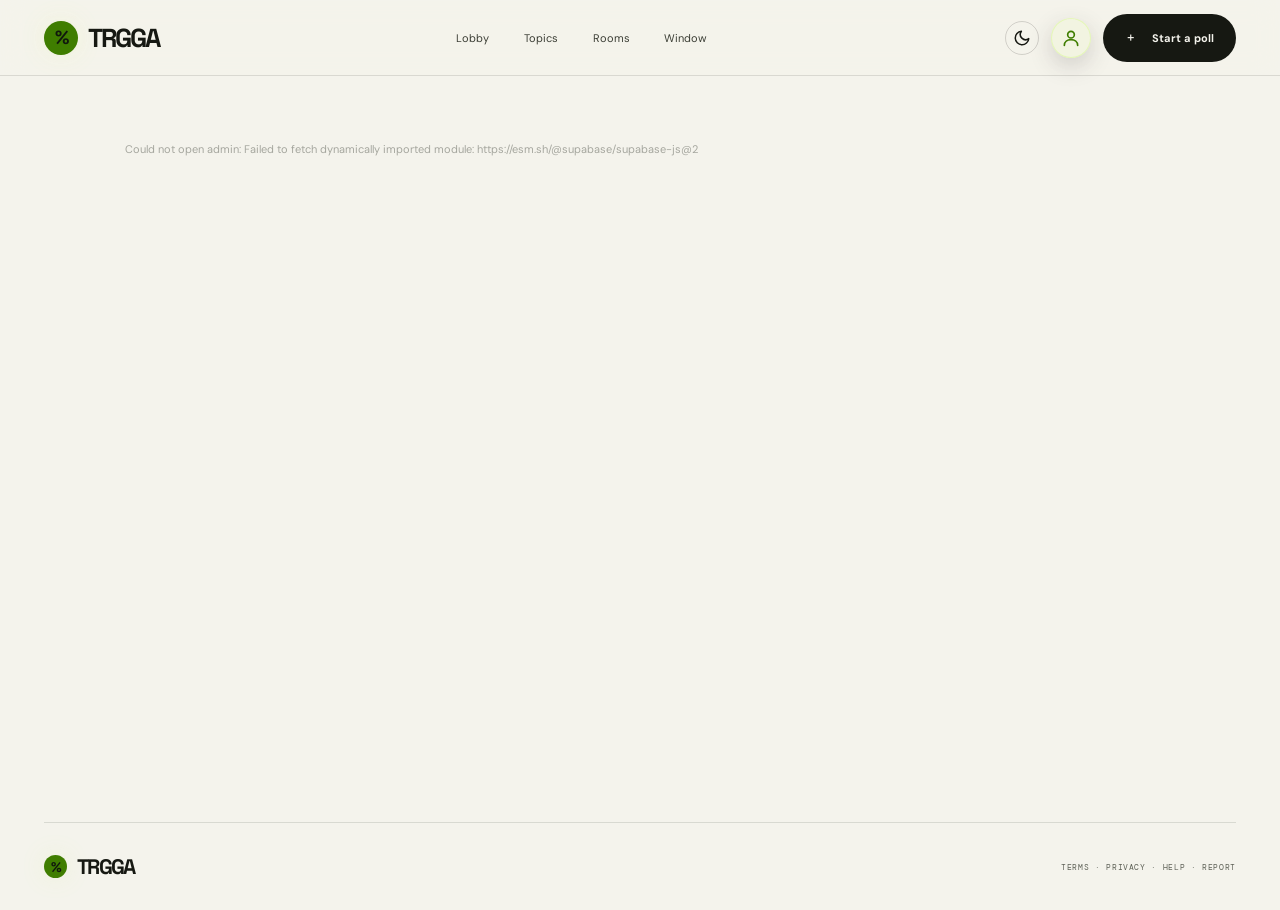
==== commit 97fbca7b: "Merge pull request #38 from laudant0/rooms-voice Rooms: in-app voice, author-hosted, Rooms nav" ====
--- a/admin.html
+++ b/admin.html
@@ -10,7 +10,7 @@
   <link rel="preconnect" href="https://fonts.gstatic.com" crossorigin>
   <link href="https://fonts.googleapis.com/css2?family=DM+Mono:wght@400;500&family=DM+Sans:wght@400;500;600;700;800&family=Space+Grotesk:wght@500;600;700&display=swap" rel="stylesheet">
   <link rel="stylesheet" href="style.css">
-<script src="theme.js?v=2"></script></head>
+<script src="theme.js"></script></head>
 <body class="profile-page admin-page">
   <header class="site-header">
     <a class="wordmark" href="index.html" aria-label="TRGGA home">TRGGA</a>
--- a/style.css
+++ b/style.css
@@ -1300,34 +1300,3 @@
 html[data-theme="light"] .room-dialog{background:#fff;color:#161812;border-color:rgba(22,24,18,.15)}
 html[data-theme="light"] .room-field{color:#3b3e35}
 html[data-theme="light"] .room-field input,html[data-theme="light"] .room-field select{background:#f4f3ec;color:#161812;border-color:rgba(22,24,18,.2)}
-
-/* App-wide vibes */
-::selection{background:var(--lime);color:#14160f}
-html{scrollbar-width:thin;scrollbar-color:rgba(200,241,105,.35) transparent}
-body::before{content:"";position:fixed;inset:-20% -10% auto -10%;height:70vh;z-index:-1;pointer-events:none;background:radial-gradient(40% 50% at 20% 30%,rgba(200,241,105,.10),transparent 70%),radial-gradient(35% 45% at 80% 20%,rgba(124,240,201,.07),transparent 70%);animation:aurora 18s ease-in-out infinite alternate}
-@keyframes aurora{to{transform:translate3d(4%,6%,0) scale(1.08)}}
-.scroll-progress{position:fixed;top:0;left:0;right:0;height:3px;z-index:100;transform:scaleX(0);transform-origin:0 50%;background:linear-gradient(90deg,#8fd13a,var(--lime),#7cf0c9);box-shadow:0 0 10px rgba(200,241,105,.6);pointer-events:none}
-.site-header{transition:box-shadow .25s,background .25s}
-.site-header.is-scrolled{box-shadow:0 10px 30px rgba(0,0,0,.28)}
-.highlight{background:linear-gradient(100deg,var(--lime),#7cf0c9 60%,var(--lime));background-size:200% 100%;-webkit-background-clip:text;background-clip:text;-webkit-text-fill-color:transparent;animation:shimmer 6s linear infinite}
-@keyframes shimmer{to{background-position:-200% 0}}
-.poll-card,.member-card,.room-card{transition:transform .25s cubic-bezier(.2,.8,.2,1),box-shadow .25s,border-color .2s}
-.poll-card:hover,.member-card:hover,.room-card:hover{transform:translateY(-3px);box-shadow:0 18px 40px rgba(0,0,0,.28),0 0 0 1px rgba(200,241,105,.18)}
-.button{position:relative;overflow:hidden;transition:transform .15s,box-shadow .2s,background .2s}
-.button:hover{transform:translateY(-1px)}
-.button:active{transform:scale(.97)}
-.button-lime{box-shadow:0 6px 22px rgba(200,241,105,.22)}
-.button-lime::after{content:"";position:absolute;inset:0;background:linear-gradient(105deg,transparent 35%,rgba(255,255,255,.45) 50%,transparent 65%);transform:translateX(-120%);transition:transform .6s}
-.button-lime:hover::after{transform:translateX(120%)}
-.live-dot{animation:livepulse 1.8s ease-in-out infinite}
-@keyframes livepulse{0%,100%{box-shadow:0 0 0 0 rgba(200,241,105,.6)}50%{box-shadow:0 0 0 7px rgba(200,241,105,0)}}
-.reveal{opacity:0;transform:translateY(22px);transition:opacity .7s cubic-bezier(.2,.8,.2,1),transform .7s cubic-bezier(.2,.8,.2,1)}
-.reveal.in-view{opacity:1;transform:none}
-.confetti-bit{position:fixed;z-index:200;width:7px;height:11px;border-radius:2px;pointer-events:none;animation:confetti .85s cubic-bezier(.15,.7,.3,1) forwards}
-@keyframes confetti{to{transform:translate(var(--dx),calc(var(--dy) + 140px)) rotate(var(--rot));opacity:0}}
-a:focus-visible,button:focus-visible,input:focus-visible,select:focus-visible{outline:2px solid var(--lime);outline-offset:3px}
-html[data-theme="light"] body::before{background:radial-gradient(40% 50% at 20% 30%,rgba(143,209,58,.16),transparent 70%),radial-gradient(35% 45% at 80% 20%,rgba(124,240,201,.14),transparent 70%)}
-html[data-theme="light"] .highlight{background:linear-gradient(100deg,#2f6000,#1f8f6a 60%,#2f6000);background-size:200% 100%;-webkit-background-clip:text;background-clip:text}
-html[data-theme="light"] .site-header.is-scrolled{box-shadow:0 8px 24px rgba(22,24,18,.1)}
-html[data-theme="light"] .poll-card:hover,html[data-theme="light"] .member-card:hover,html[data-theme="light"] .room-card:hover{box-shadow:0 16px 36px rgba(22,24,18,.12),0 0 0 1px rgba(63,125,0,.25)}
-@media (prefers-reduced-motion:reduce){body::before,.highlight,.live-dot{animation:none}.reveal{opacity:1;transform:none}}
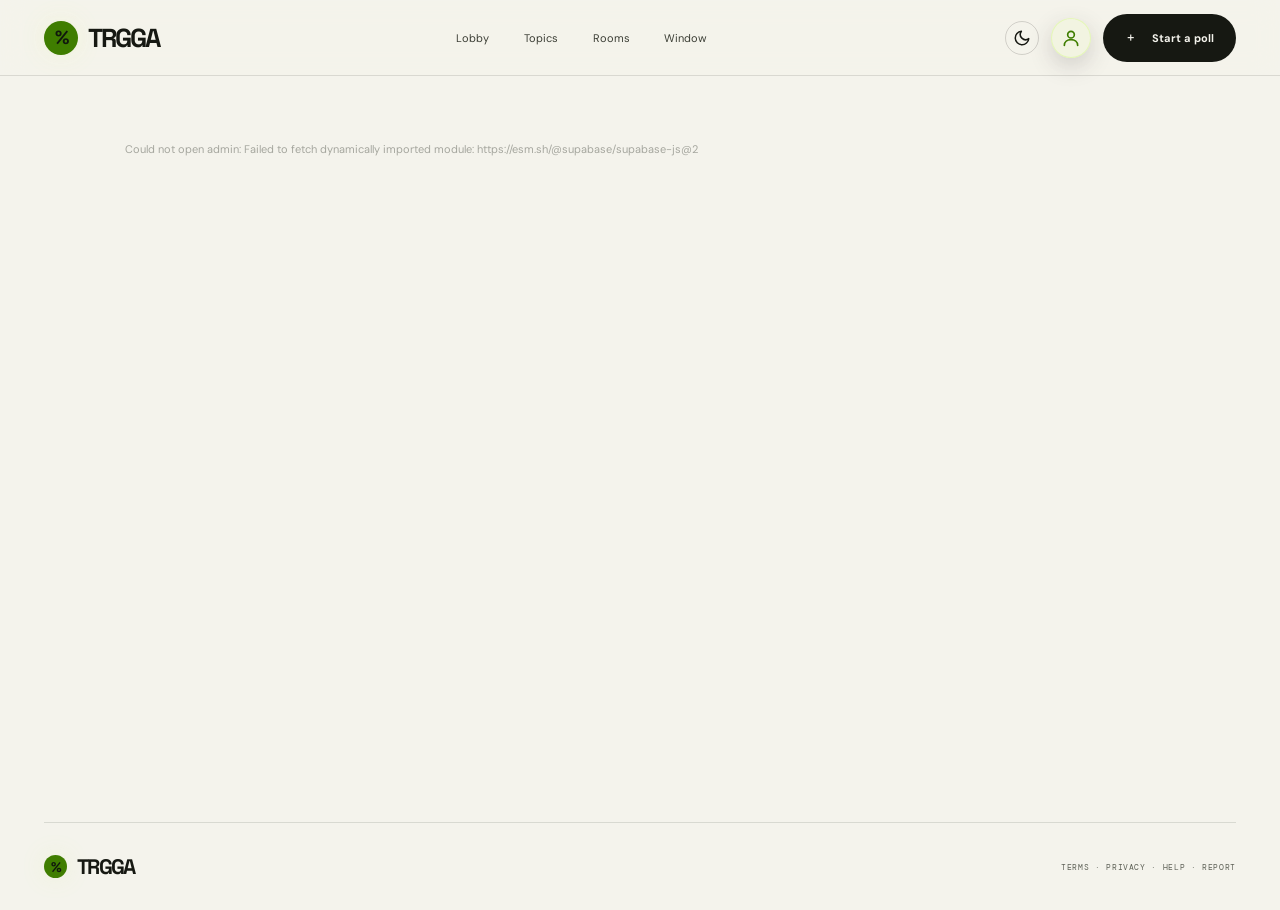
==== commit b457f6a8: "Merge pull request #39 from laudant0/app-vibes App-wide vibes" ====
--- a/admin.html
+++ b/admin.html
@@ -10,7 +10,7 @@
   <link rel="preconnect" href="https://fonts.gstatic.com" crossorigin>
   <link href="https://fonts.googleapis.com/css2?family=DM+Mono:wght@400;500&family=DM+Sans:wght@400;500;600;700;800&family=Space+Grotesk:wght@500;600;700&display=swap" rel="stylesheet">
   <link rel="stylesheet" href="style.css">
-<script src="theme.js"></script></head>
+<script src="theme.js?v=2"></script></head>
 <body class="profile-page admin-page">
   <header class="site-header">
     <a class="wordmark" href="index.html" aria-label="TRGGA home">TRGGA</a>
--- a/style.css
+++ b/style.css
@@ -1300,3 +1300,34 @@
 html[data-theme="light"] .room-dialog{background:#fff;color:#161812;border-color:rgba(22,24,18,.15)}
 html[data-theme="light"] .room-field{color:#3b3e35}
 html[data-theme="light"] .room-field input,html[data-theme="light"] .room-field select{background:#f4f3ec;color:#161812;border-color:rgba(22,24,18,.2)}
+
+/* App-wide vibes */
+::selection{background:var(--lime);color:#14160f}
+html{scrollbar-width:thin;scrollbar-color:rgba(200,241,105,.35) transparent}
+body::before{content:"";position:fixed;inset:-20% -10% auto -10%;height:70vh;z-index:-1;pointer-events:none;background:radial-gradient(40% 50% at 20% 30%,rgba(200,241,105,.10),transparent 70%),radial-gradient(35% 45% at 80% 20%,rgba(124,240,201,.07),transparent 70%);animation:aurora 18s ease-in-out infinite alternate}
+@keyframes aurora{to{transform:translate3d(4%,6%,0) scale(1.08)}}
+.scroll-progress{position:fixed;top:0;left:0;right:0;height:3px;z-index:100;transform:scaleX(0);transform-origin:0 50%;background:linear-gradient(90deg,#8fd13a,var(--lime),#7cf0c9);box-shadow:0 0 10px rgba(200,241,105,.6);pointer-events:none}
+.site-header{transition:box-shadow .25s,background .25s}
+.site-header.is-scrolled{box-shadow:0 10px 30px rgba(0,0,0,.28)}
+.highlight{background:linear-gradient(100deg,var(--lime),#7cf0c9 60%,var(--lime));background-size:200% 100%;-webkit-background-clip:text;background-clip:text;-webkit-text-fill-color:transparent;animation:shimmer 6s linear infinite}
+@keyframes shimmer{to{background-position:-200% 0}}
+.poll-card,.member-card,.room-card{transition:transform .25s cubic-bezier(.2,.8,.2,1),box-shadow .25s,border-color .2s}
+.poll-card:hover,.member-card:hover,.room-card:hover{transform:translateY(-3px);box-shadow:0 18px 40px rgba(0,0,0,.28),0 0 0 1px rgba(200,241,105,.18)}
+.button{position:relative;overflow:hidden;transition:transform .15s,box-shadow .2s,background .2s}
+.button:hover{transform:translateY(-1px)}
+.button:active{transform:scale(.97)}
+.button-lime{box-shadow:0 6px 22px rgba(200,241,105,.22)}
+.button-lime::after{content:"";position:absolute;inset:0;background:linear-gradient(105deg,transparent 35%,rgba(255,255,255,.45) 50%,transparent 65%);transform:translateX(-120%);transition:transform .6s}
+.button-lime:hover::after{transform:translateX(120%)}
+.live-dot{animation:livepulse 1.8s ease-in-out infinite}
+@keyframes livepulse{0%,100%{box-shadow:0 0 0 0 rgba(200,241,105,.6)}50%{box-shadow:0 0 0 7px rgba(200,241,105,0)}}
+.reveal{opacity:0;transform:translateY(22px);transition:opacity .7s cubic-bezier(.2,.8,.2,1),transform .7s cubic-bezier(.2,.8,.2,1)}
+.reveal.in-view{opacity:1;transform:none}
+.confetti-bit{position:fixed;z-index:200;width:7px;height:11px;border-radius:2px;pointer-events:none;animation:confetti .85s cubic-bezier(.15,.7,.3,1) forwards}
+@keyframes confetti{to{transform:translate(var(--dx),calc(var(--dy) + 140px)) rotate(var(--rot));opacity:0}}
+a:focus-visible,button:focus-visible,input:focus-visible,select:focus-visible{outline:2px solid var(--lime);outline-offset:3px}
+html[data-theme="light"] body::before{background:radial-gradient(40% 50% at 20% 30%,rgba(143,209,58,.16),transparent 70%),radial-gradient(35% 45% at 80% 20%,rgba(124,240,201,.14),transparent 70%)}
+html[data-theme="light"] .highlight{background:linear-gradient(100deg,#2f6000,#1f8f6a 60%,#2f6000);background-size:200% 100%;-webkit-background-clip:text;background-clip:text}
+html[data-theme="light"] .site-header.is-scrolled{box-shadow:0 8px 24px rgba(22,24,18,.1)}
+html[data-theme="light"] .poll-card:hover,html[data-theme="light"] .member-card:hover,html[data-theme="light"] .room-card:hover{box-shadow:0 16px 36px rgba(22,24,18,.12),0 0 0 1px rgba(63,125,0,.25)}
+@media (prefers-reduced-motion:reduce){body::before,.highlight,.live-dot{animation:none}.reveal{opacity:1;transform:none}}
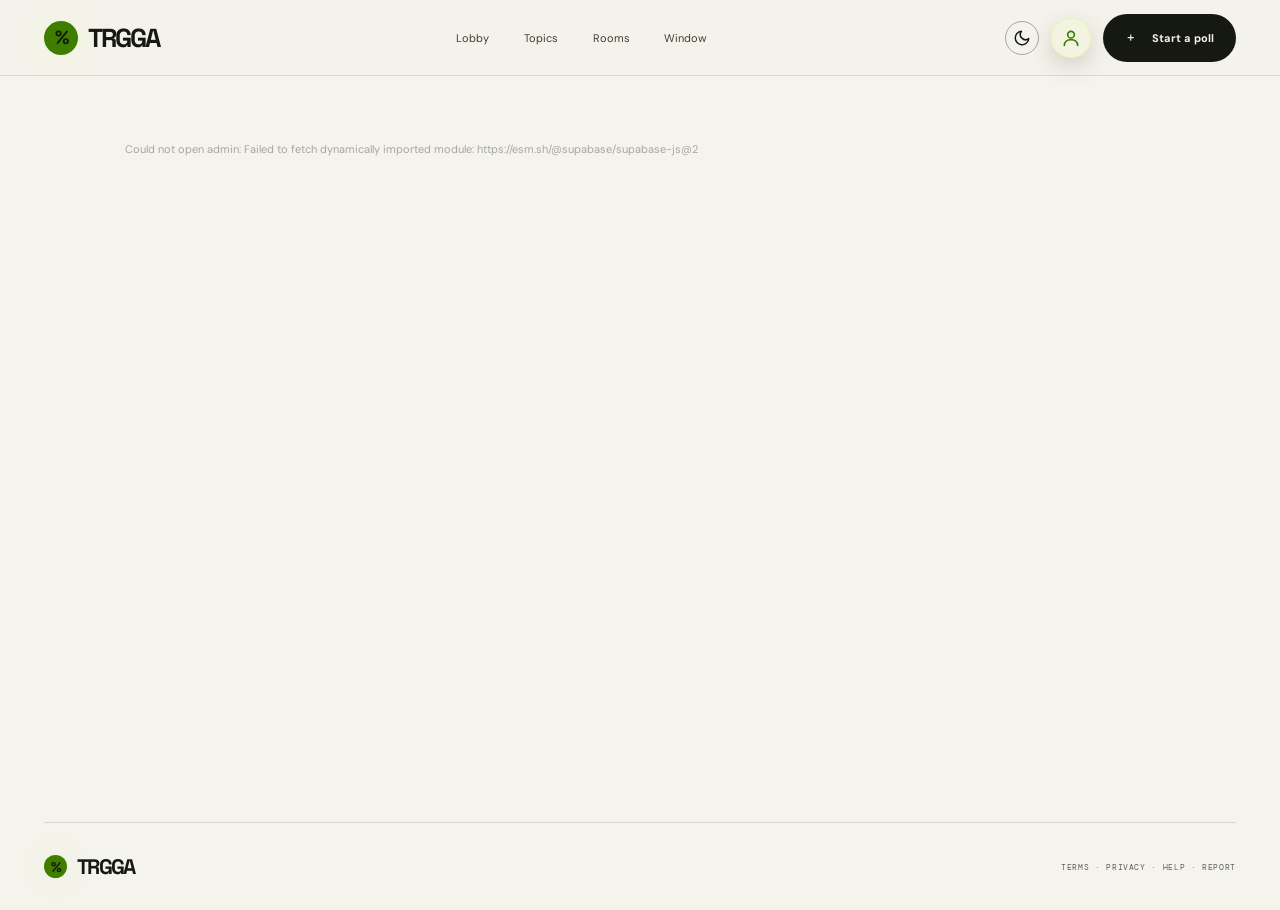
==== commit f4e7e805: "Stop feed flashing, full-view Android, readable inputs and day bell Co-authored-by: Copilot App <223" ====
--- a/admin.html
+++ b/admin.html
@@ -2,7 +2,7 @@
 <html lang="en">
 <head>
   <meta charset="UTF-8">
-  <meta name="viewport" content="width=device-width, initial-scale=1.0">
+  <meta name="viewport" content="width=device-width, initial-scale=1.0, viewport-fit=cover">
   <meta name="theme-color" content="#11120f"><meta name="apple-mobile-web-app-title" content="Trgga"><link rel="manifest" href="manifest.webmanifest"><link rel="icon" href="icon-192.png" type="image/png"><link rel="apple-touch-icon" href="icon-192.png">
   <meta name="description" content="TRGGA admin control room.">
   <title>Admin — TRGGA</title>
@@ -10,7 +10,7 @@
   <link rel="preconnect" href="https://fonts.gstatic.com" crossorigin>
   <link href="https://fonts.googleapis.com/css2?family=DM+Mono:wght@400;500&family=DM+Sans:wght@400;500;600;700;800&family=Space+Grotesk:wght@500;600;700&display=swap" rel="stylesheet">
   <link rel="stylesheet" href="style.css">
-<script src="theme.js?v=2"></script></head>
+<script src="theme.js?v=3"></script></head>
 <body class="profile-page admin-page">
   <header class="site-header">
     <a class="wordmark" href="index.html" aria-label="TRGGA home">TRGGA</a>
--- a/style.css
+++ b/style.css
@@ -1331,3 +1331,28 @@
 html[data-theme="light"] .site-header.is-scrolled{box-shadow:0 8px 24px rgba(22,24,18,.1)}
 html[data-theme="light"] .poll-card:hover,html[data-theme="light"] .member-card:hover,html[data-theme="light"] .room-card:hover{box-shadow:0 16px 36px rgba(22,24,18,.12),0 0 0 1px rgba(63,125,0,.25)}
 @media (prefers-reduced-motion:reduce){body::before,.highlight,.live-dot{animation:none}.reveal{opacity:1;transform:none}}
+
+/* Calm + full-view fixes */
+html,body{min-height:100%;overflow-x:clip}
+body{min-height:100vh;min-height:100dvh;padding-left:env(safe-area-inset-left);padding-right:env(safe-area-inset-right);padding-bottom:env(safe-area-inset-bottom)}
+.site-header{padding-top:env(safe-area-inset-top)}
+body::before{inset:0 !important;height:70vh}
+.polls-settled .poll-card{animation:none !important}
+.reveal{will-change:auto}
+
+/* Form text is always readable (--paper is the readable colour in both themes) */
+input,select,textarea{color:var(--paper)}
+input::placeholder,textarea::placeholder{color:var(--muted);opacity:.8}
+.room-dialog{color:var(--paper)}
+.room-field input,.room-field select{color:var(--paper);background:rgba(240,240,233,.06)}
+.room-field select option{background:#171814;color:#f0f0e9}
+.take-input,.directory-search input,.auth-form input,.create-form input,.create-form textarea,.create-form select{color:var(--paper)}
+html[data-theme="light"] .room-field select option{background:#fff;color:#161812}
+html[data-theme="light"] .room-field input,html[data-theme="light"] .room-field select{background:#fff}
+html[data-theme="light"] input,html[data-theme="light"] textarea,html[data-theme="light"] select{color:#161812}
+html[data-theme="light"] input::placeholder,html[data-theme="light"] textarea::placeholder{color:#5d6056}
+
+/* Notification bell in day mode */
+html[data-theme="light"] .notif-bell{color:#161812;border-color:rgba(22,24,18,.35);background:#fff}
+html[data-theme="light"] .notif-bell:hover{color:#2f6000;border-color:#3f7d00}
+html[data-theme="light"] .theme-toggle,html[data-theme="light"] .header-actions a:not(.button):not(.install-btn){color:#161812;border-color:rgba(22,24,18,.35)}
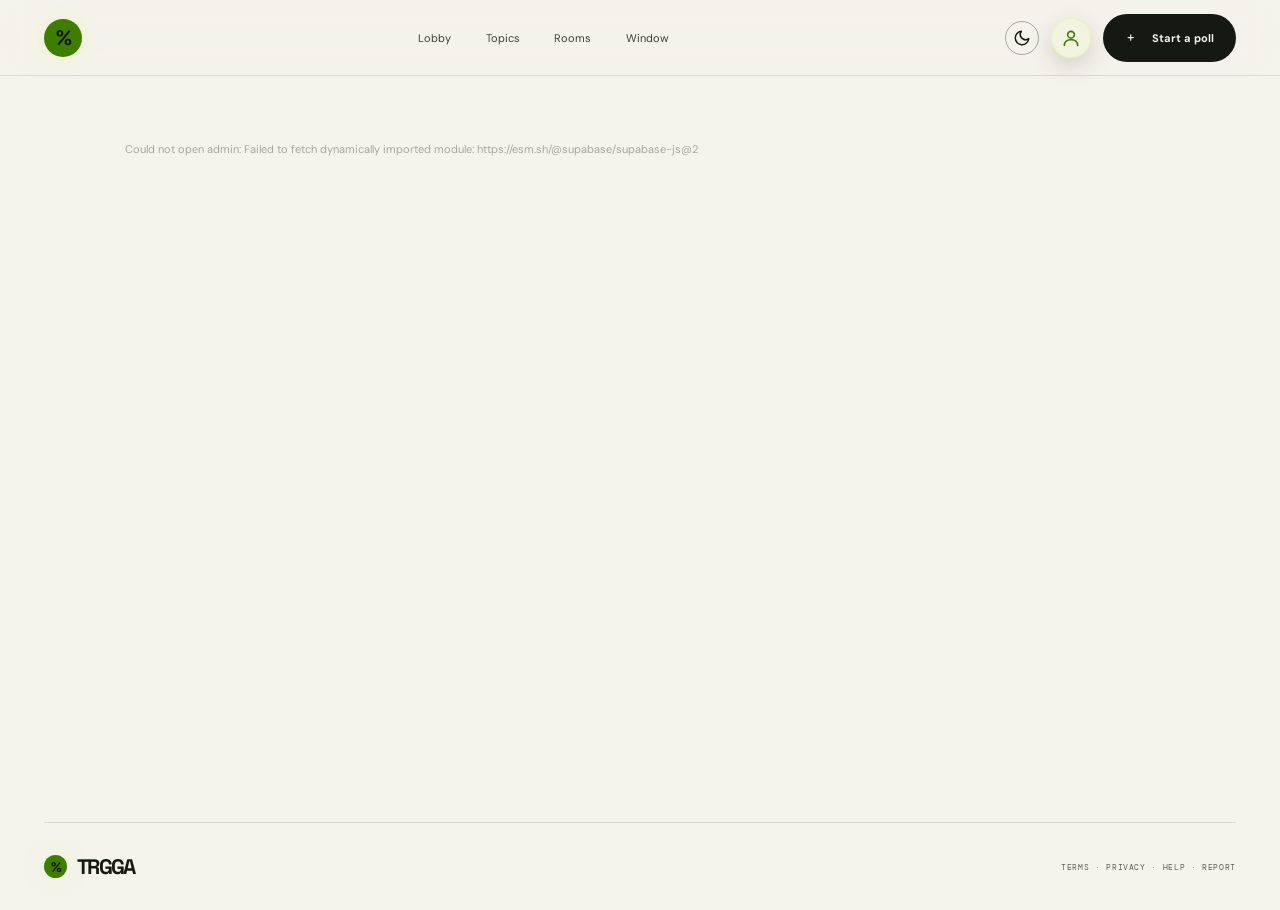
==== commit c6e19821: "Logo-only header, fix vote confetti, daily voting streak Co-authored-by: Copilot App <223556219+Copi" ====
--- a/admin.html
+++ b/admin.html
@@ -10,7 +10,7 @@
   <link rel="preconnect" href="https://fonts.gstatic.com" crossorigin>
   <link href="https://fonts.googleapis.com/css2?family=DM+Mono:wght@400;500&family=DM+Sans:wght@400;500;600;700;800&family=Space+Grotesk:wght@500;600;700&display=swap" rel="stylesheet">
   <link rel="stylesheet" href="style.css">
-<script src="theme.js?v=3"></script></head>
+<script src="theme.js?v=5"></script></head>
 <body class="profile-page admin-page">
   <header class="site-header">
     <a class="wordmark" href="index.html" aria-label="TRGGA home">TRGGA</a>
--- a/style.css
+++ b/style.css
@@ -1356,3 +1356,26 @@
 html[data-theme="light"] .notif-bell{color:#161812;border-color:rgba(22,24,18,.35);background:#fff}
 html[data-theme="light"] .notif-bell:hover{color:#2f6000;border-color:#3f7d00}
 html[data-theme="light"] .theme-toggle,html[data-theme="light"] .header-actions a:not(.button):not(.install-btn){color:#161812;border-color:rgba(22,24,18,.35)}
+
+/* Header: hides on scroll down, returns on scroll up; roomier spacing */
+.site-header{transition:transform .3s cubic-bezier(.2,.8,.2,1),box-shadow .25s,background .25s}
+.site-header.nav-hidden{transform:translateY(-110%)}
+@media (max-width:900px){
+.site-header{row-gap:10px;padding:max(10px,env(safe-area-inset-top)) 16px 10px}
+.site-header .main-nav{gap:8px;padding:2px 0 4px}
+.site-header .main-nav a{padding:8px 15px;font-size:13px}
+.header-actions{gap:10px}
+}
+@media (prefers-reduced-motion:reduce){.site-header{transition:none}}
+
+/* Logo-only header mark */
+.site-header .wordmark{font-size:0 !important;gap:0 !important;letter-spacing:0}
+.site-header .wordmark::before{width:38px !important;height:38px !important;font-size:21px !important;border-width:1.5px;box-shadow:0 0 18px rgba(200,241,105,.25)}
+@media (max-width:900px){.site-header .wordmark::before{width:36px !important;height:36px !important}}
+.confetti-bit{z-index:9999}
+
+/* Streak */
+.streak-chip{display:inline-flex;align-items:center;min-height:34px;padding:0 12px;border:1px solid rgba(255,170,60,.5);border-radius:99px;background:rgba(255,170,60,.12);color:#ffb347;font:700 13px var(--display);cursor:default}
+.streak-chip.pop{animation:streakpop .7s cubic-bezier(.2,1.4,.4,1)}
+@keyframes streakpop{0%{transform:scale(.6)}50%{transform:scale(1.35)}100%{transform:scale(1)}}
+html[data-theme="light"] .streak-chip{color:#8a4b00;background:#fff1dc;border-color:#e08a00}
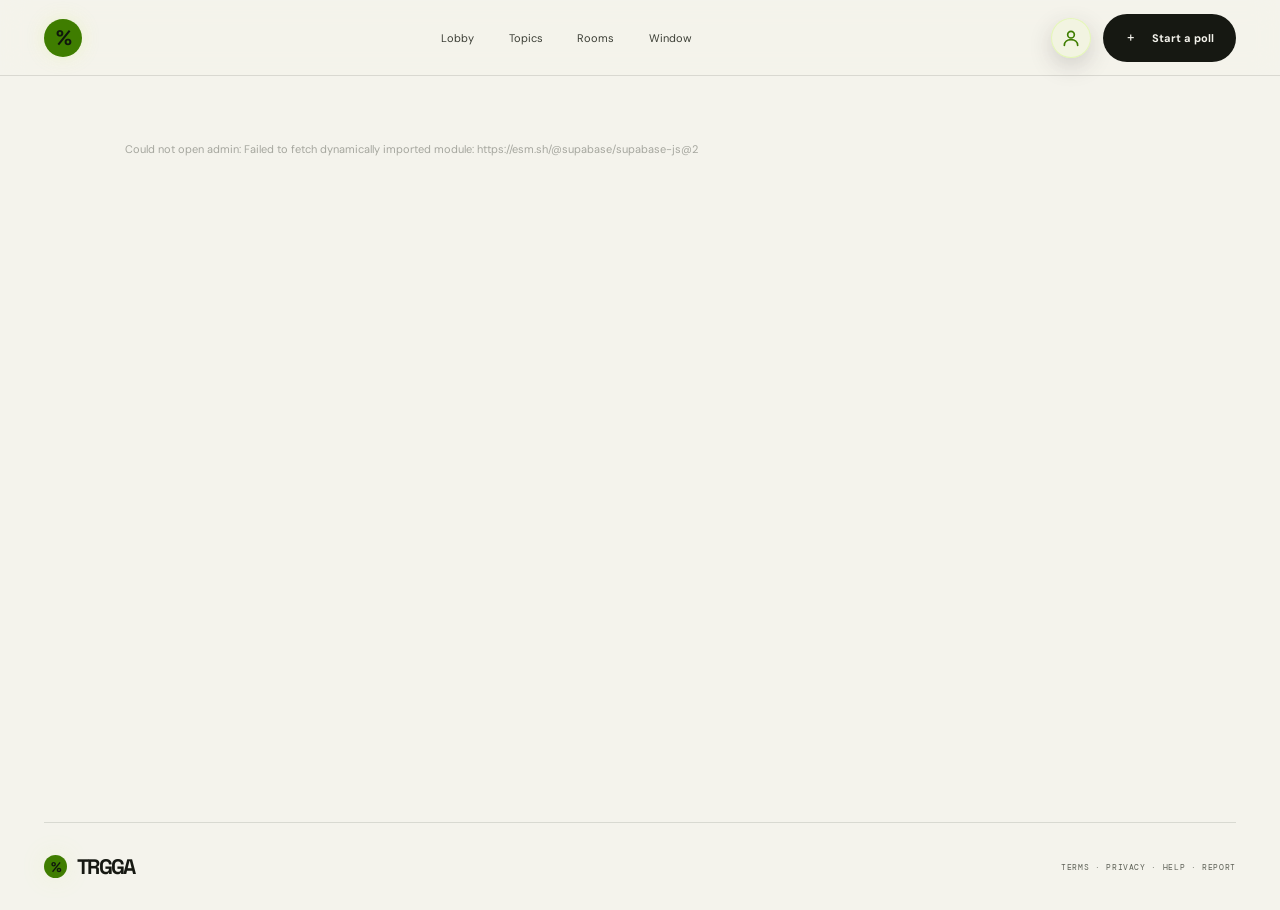
==== commit f53b137a: "Remove day/night icon from nav (kept in profile settings) Co-authored-by: Copilot App <223556219+Cop" ====
--- a/admin.html
+++ b/admin.html
@@ -10,7 +10,7 @@
   <link rel="preconnect" href="https://fonts.gstatic.com" crossorigin>
   <link href="https://fonts.googleapis.com/css2?family=DM+Mono:wght@400;500&family=DM+Sans:wght@400;500;600;700;800&family=Space+Grotesk:wght@500;600;700&display=swap" rel="stylesheet">
   <link rel="stylesheet" href="style.css">
-<script src="theme.js?v=5"></script></head>
+<script src="theme.js?v=7"></script></head>
 <body class="profile-page admin-page">
   <header class="site-header">
     <a class="wordmark" href="index.html" aria-label="TRGGA home">TRGGA</a>
--- a/style.css
+++ b/style.css
@@ -1379,3 +1379,46 @@
 .streak-chip.pop{animation:streakpop .7s cubic-bezier(.2,1.4,.4,1)}
 @keyframes streakpop{0%{transform:scale(.6)}50%{transform:scale(1.35)}100%{transform:scale(1)}}
 html[data-theme="light"] .streak-chip{color:#8a4b00;background:#fff1dc;border-color:#e08a00}
+
+/* Vote verdict */
+.vote-hint{white-space:nowrap}
+.streak-chip{border-color:rgba(200,241,105,.5);background:rgba(200,241,105,.1);color:var(--lime)}
+html[data-theme="light"] .streak-chip{color:#2f6000;background:#eef8d6;border-color:#3f7d00}
+
+/* Streak modal, settings, logo stat */
+.streak-chip{font-family:var(--display);cursor:pointer;background:rgba(200,241,105,.1)}
+.streak-chip:hover{border-color:var(--lime)}
+.streak-panel{display:grid;gap:16px}
+.streak-grid{display:grid;grid-template-columns:repeat(3,1fr);gap:10px}
+.streak-cell{display:grid;gap:2px;padding:12px;border:1px solid var(--line);border-radius:14px;text-align:center}
+.streak-cell strong{font:700 26px var(--display);color:var(--lime)}
+.streak-cell span{font:600 9px var(--mono);letter-spacing:.1em;color:var(--muted)}
+.streak-week{display:grid;grid-template-columns:repeat(7,1fr);gap:6px}
+.streak-day{display:grid;justify-items:center;gap:4px;font:600 10px var(--mono);color:var(--muted)}
+.streak-day i{display:grid;place-items:center;width:34px;height:34px;border-radius:50%;border:1px dashed var(--line);font-style:normal;font-size:16px}
+.streak-day.done i{border:1px solid var(--lime);background:rgba(200,241,105,.16)}
+.streak-day.today span{color:var(--lime)}
+.streak-bar{height:8px;border-radius:99px;background:rgba(240,240,233,.1);overflow:hidden}
+.streak-fill{height:100%;border-radius:99px;background:linear-gradient(90deg,#8fd13a,var(--lime));transition:width .6s}
+.settings-block{display:grid;gap:10px;padding-top:14px}
+.settings-block h3{margin:0;font:600 11px var(--mono);letter-spacing:.14em;text-transform:uppercase;color:var(--muted)}
+.segmented{display:inline-flex;padding:4px;border:1px solid var(--line);border-radius:99px;width:fit-content}
+.segmented button{min-height:34px;padding:0 18px;border:0;border-radius:99px;background:transparent;color:var(--paper);font:600 13px var(--display);cursor:pointer}
+.segmented button.active{background:var(--lime);color:#14160f}
+.setting-row{display:flex;gap:12px;align-items:flex-start;cursor:pointer}
+.setting-row input{margin-top:4px;accent-color:var(--lime)}
+.setting-row span{display:grid;gap:2px}
+.setting-row small{color:var(--muted);font-size:12px}
+.logo-stat{display:grid;place-items:center;align-content:center;gap:10px;text-align:center}
+.logo-orb{display:grid;place-items:center;width:64px;height:64px;border-radius:50%;border:1.5px solid rgba(200,241,105,.6);color:var(--lime);font:700 36px/1 var(--display);letter-spacing:-.08em;box-shadow:0 0 28px rgba(200,241,105,.25);animation:orbpulse 4s ease-in-out infinite}
+@keyframes orbpulse{50%{box-shadow:0 0 44px rgba(200,241,105,.45)}}
+html.calm *,html.calm *::before,html.calm *::after{animation:none !important;transition:none !important}
+html.calm body::before{display:none}
+html.calm .reveal{opacity:1;transform:none}
+html[data-theme="light"] .streak-cell strong,html[data-theme="light"] .streak-day.today span{color:#2f6000}
+html[data-theme="light"] .streak-cell span,html[data-theme="light"] .streak-day,html[data-theme="light"] .settings-block h3,html[data-theme="light"] .setting-row small{color:#4a4d44}
+html[data-theme="light"] .streak-bar{background:rgba(22,24,18,.12)}
+html[data-theme="light"] .segmented button{color:#161812}
+html[data-theme="light"] .segmented button.active{background:#161812;color:#f4f3ec}
+html[data-theme="light"] .logo-orb{color:#2f6000;border-color:#3f7d00;box-shadow:0 0 24px rgba(63,125,0,.2)}
+html[data-theme="light"] .streak-fill{background:linear-gradient(90deg,#3f7d00,#8fd13a)}
